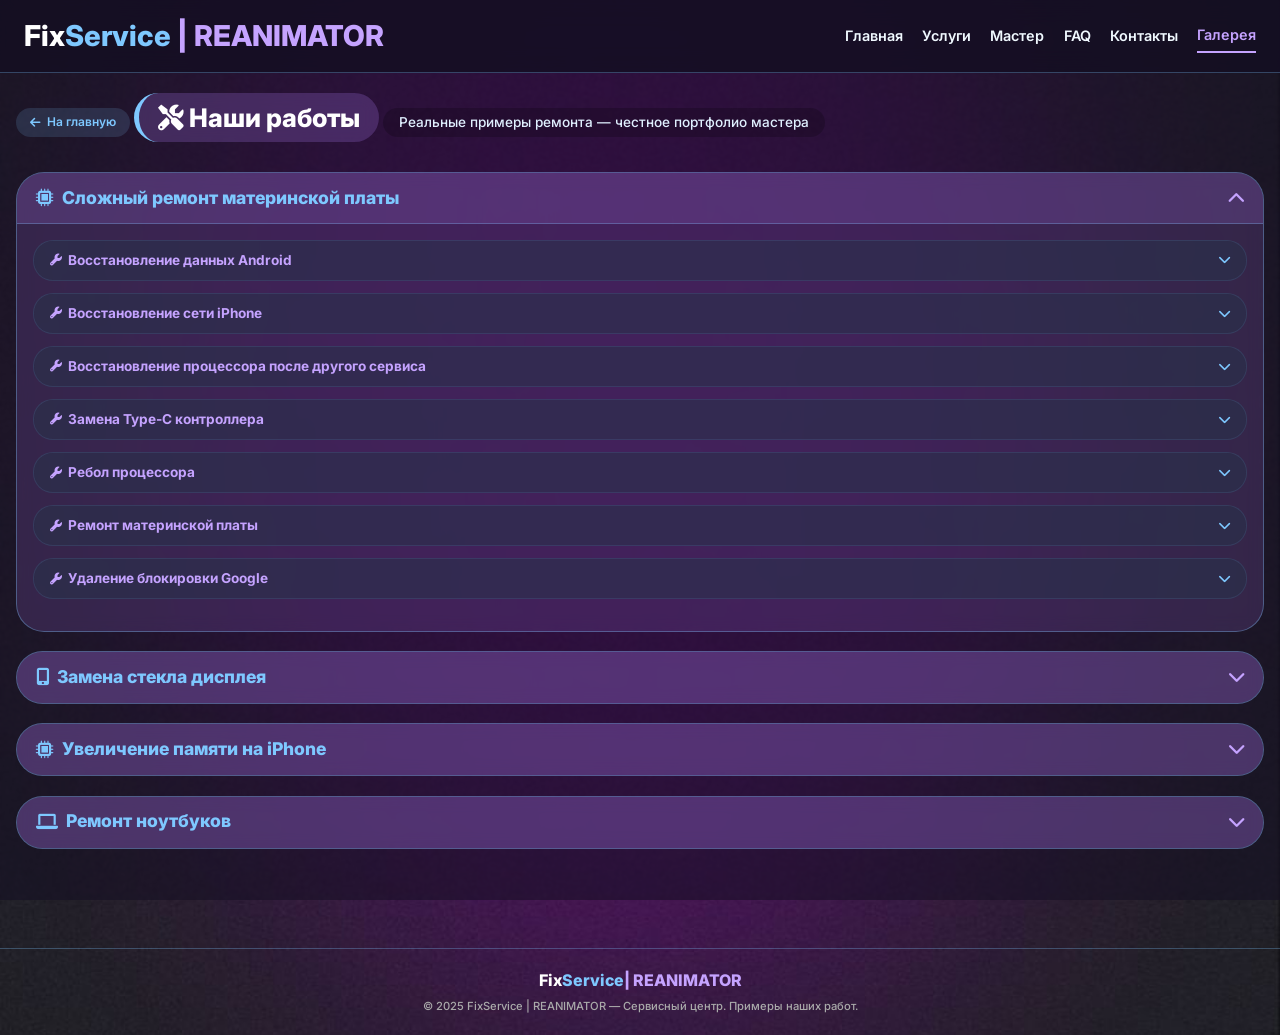
==== biblioteka.html @ 7a929bbb "Add files via upload" ====
<!DOCTYPE html>
<html lang="ru">
<head>
    <meta charset="UTF-8">
    <meta name="viewport" content="width=device-width, initial-scale=1.0, user-scalable=yes">
    <title>Наши работы | FixService | REANIMATOR – Примеры ремонта техники</title>
    <meta name="description" content="Реальные примеры работ сервисного центра FixService: сложный ремонт материнской платы, замена стекла дисплея, увеличение памяти iPhone, ремонт ноутбуков. Фото до/после.">
    
    <link rel="preconnect" href="https://fonts.googleapis.com">
    <link rel="preconnect" href="https://fonts.gstatic.com" crossorigin>
    <link href="https://fonts.googleapis.com/css2?family=Inter:opsz,wght@14..32,400;14..32,500;14..32,600;14..32,700;14..32,800&display=swap" rel="stylesheet">
    <link rel="stylesheet" href="https://cdnjs.cloudflare.com/ajax/libs/font-awesome/6.0.0-beta3/css/all.min.css">
    
    <style>
        * {
            margin: 0;
            padding: 0;
            box-sizing: border-box;
        }
        
        body {
            font-family: 'Inter', sans-serif;
            font-weight: 500;
            background-image: url('fon2.jpeg');
            background-size: cover;
            background-position: center center;
            background-attachment: fixed;
            background-repeat: no-repeat;
            color: #FFFFFF;
            line-height: 1.4;
        }
        
        body::before {
            content: '';
            position: fixed;
            top: 0;
            left: 0;
            width: 100%;
            height: 100%;
            background-color: rgba(20, 15, 35, 0.55);
            backdrop-filter: blur(1px);
            z-index: -1;
            pointer-events: none;
        }
        
        .navbar {
            position: sticky;
            top: 0;
            z-index: 100;
            width: 100%;
            background: rgba(20, 15, 35, 0.85);
            backdrop-filter: blur(12px);
            border-bottom: 1px solid rgba(126, 200, 255, 0.3);
            padding: 16px 0;
        }
        
        .container-nav {
            max-width: 1280px;
            margin: 0 auto;
            padding: 0 24px;
            display: flex;
            justify-content: space-between;
            align-items: center;
            flex-wrap: wrap;
            gap: 1rem;
        }
        
        .logo {
            font-size: 1.8rem;
            font-weight: 800;
        }
        
        .logo .fix { color: #FFFFFF; }
        .logo .service { color: #7EC8FF; }
        .logo .reanimator { color: #C5A3FF; font-weight: 800; }
        
        .nav-links {
            display: flex;
            gap: 1.2rem;
            flex-wrap: wrap;
            align-items: center;
        }
        
        .nav-link {
            text-decoration: none;
            font-weight: 600;
            color: #F0F9FF;
            transition: 0.2s;
            cursor: pointer;
            padding: 6px 0;
            font-size: 0.9rem;
        }
        
        .nav-link:hover {
            color: #7EC8FF;
            transform: translateY(-1px);
        }
        
        .container {
            max-width: 1280px;
            margin: 0 auto;
            padding: 0 16px 60px 16px;
            position: relative;
            z-index: 2;
        }
        
        .page-header {
            margin: 20px 0 20px;
            text-align: left;
        }
        
        .page-header h1 {
            font-size: 1.6rem;
            font-weight: 800;
            background: rgba(128, 90, 180, 0.35);
            backdrop-filter: blur(8px);
            display: inline-block;
            padding: 0.4rem 1.2rem;
            border-radius: 60px;
            border-left: 5px solid #7EC8FF;
            color: white;
            margin-bottom: 0;
        }
        
        .page-header p {
            margin-top: 0.6rem;
            color: #E0F0FF;
            font-size: 0.85rem;
            background: rgba(0,0,0,0.2);
            display: inline-block;
            padding: 0.3rem 1rem;
            border-radius: 40px;
        }
        
        .category-section {
            background: rgba(128, 90, 180, 0.25);
            backdrop-filter: blur(8px);
            border: 1px solid rgba(126, 200, 255, 0.35);
            border-radius: 28px;
            margin-bottom: 1.2rem;
            overflow: hidden;
        }
        
        .category-header {
            padding: 0.8rem 1.2rem;
            cursor: pointer;
            display: flex;
            justify-content: space-between;
            align-items: center;
            transition: background 0.2s;
            background: rgba(128, 90, 180, 0.3);
            border-bottom: 1px solid transparent;
        }
        
        .category-header:hover {
            background: rgba(128, 90, 180, 0.5);
        }
        
        .category-header h2 {
            font-size: 1.1rem;
            font-weight: 800;
            color: #7EC8FF;
            margin: 0;
            background: none;
            padding: 0;
            display: flex;
            align-items: center;
            gap: 8px;
        }
        
        .category-header i {
            font-size: 1.1rem;
        }
        
        .category-header .chevron {
            font-size: 1rem;
            color: #C5A3FF;
        }
        
        .category-content {
            max-height: 0;
            overflow: hidden;
            transition: max-height 0.4s ease-out;
            padding: 0 1rem;
        }
        
        .category-section.open .category-content {
            max-height: none;
            padding: 1rem 1rem 1.2rem 1rem;
        }
        
        .category-section.open .category-header {
            border-bottom-color: rgba(126, 200, 255, 0.3);
        }
        
        .category-section.open .chevron i {
            transform: rotate(180deg);
        }
        
        .subcategory {
            background: rgba(20, 15, 35, 0.5);
            border-radius: 20px;
            margin-bottom: 0.8rem;
            border: 1px solid rgba(126, 200, 255, 0.2);
            overflow: hidden;
        }
        
        .subcategory-header {
            padding: 0.6rem 1rem;
            cursor: pointer;
            display: flex;
            justify-content: space-between;
            align-items: center;
            background: rgba(126, 200, 255, 0.1);
            transition: background 0.2s;
        }
        
        .subcategory-header:hover {
            background: rgba(126, 200, 255, 0.2);
        }
        
        .subcategory-header h3 {
            font-size: 0.85rem;
            font-weight: 700;
            color: #C5A3FF;
            margin: 0;
            display: flex;
            align-items: center;
            gap: 6px;
        }
        
        .subcategory-header h3 i {
            font-size: 0.75rem;
        }
        
        .subcategory-header .sub-chevron {
            color: #7EC8FF;
            transition: transform 0.3s;
            font-size: 0.8rem;
        }
        
        .subcategory.open .subcategory-header .sub-chevron i {
            transform: rotate(180deg);
        }
        
        .subcategory-content {
            max-height: 0;
            overflow: hidden;
            transition: max-height 0.35s ease-out;
            padding: 0 1rem;
        }
        
        .subcategory.open .subcategory-content {
            max-height: none;
            padding: 0.8rem 1rem 1rem 1rem;
        }
        
        .photo-grid {
            display: grid;
            grid-template-columns: repeat(3, 1fr);
            gap: 8px;
        }
        
        .photo-card {
            background: rgba(255, 255, 255, 0.08);
            border-radius: 14px;
            overflow: hidden;
            cursor: pointer;
            transition: transform 0.2s, box-shadow 0.2s;
            aspect-ratio: 1 / 1;
            display: flex;
            align-items: center;
            justify-content: center;
            border: 1px solid rgba(126, 200, 255, 0.3);
        }
        
        .photo-card:hover {
            transform: translateY(-2px);
            box-shadow: 0 4px 12px rgba(0, 0, 0, 0.3);
            border-color: #7EC8FF;
        }
        
        .photo-card img {
            width: 100%;
            height: 100%;
            object-fit: cover;
            display: block;
        }
        
        .no-photos {
            grid-column: 1 / -1;
            text-align: center;
            padding: 1rem;
            color: #aaa;
            font-style: italic;
            font-size: 0.8rem;
        }
        
        .lightbox {
            position: fixed;
            top: 0;
            left: 0;
            width: 100%;
            height: 100%;
            background: rgba(0, 0, 0, 0.94);
            backdrop-filter: blur(15px);
            z-index: 2000;
            display: flex;
            align-items: center;
            justify-content: center;
            visibility: hidden;
            opacity: 0;
            transition: 0.2s;
            cursor: pointer;
        }
        
        .lightbox.active {
            visibility: visible;
            opacity: 1;
        }
        
        .lightbox-img {
            max-width: 90%;
            max-height: 85%;
            object-fit: contain;
            border-radius: 16px;
            box-shadow: 0 10px 40px rgba(0, 0, 0, 0.5);
            border: 2px solid rgba(126, 200, 255, 0.6);
        }
        
        .close-lightbox {
            position: absolute;
            top: 20px;
            right: 25px;
            font-size: 2.2rem;
            color: white;
            background: none;
            border: none;
            cursor: pointer;
            transition: 0.2s;
            z-index: 2001;
        }
        
        .close-lightbox:hover {
            color: #7EC8FF;
            transform: scale(1.1);
        }
        
        footer {
            padding: 20px 0 20px;
            margin-top: 20px;
            border-top: 1px solid rgba(126, 200, 255, 0.3);
            text-align: center;
        }
        
        .footer-text {
            font-size: 0.7rem;
            color: #aaa;
        }
        
        .back-link {
            display: inline-flex;
            align-items: center;
            gap: 6px;
            background: rgba(126, 200, 255, 0.15);
            padding: 6px 14px;
            border-radius: 40px;
            text-decoration: none;
            color: #7EC8FF;
            font-weight: 600;
            font-size: 0.75rem;
            margin-bottom: 15px;
            transition: 0.2s;
        }
        
        .back-link:hover {
            background: rgba(126, 200, 255, 0.3);
            transform: translateX(-2px);
        }
        
        @media (max-width: 480px) {
            .container {
                padding: 0 12px 40px 12px;
            }
            .photo-grid {
                gap: 6px;
            }
            .category-header {
                padding: 0.7rem 1rem;
            }
            .category-header h2 {
                font-size: 1rem;
            }
            .category-section.open .category-content {
                padding: 0.8rem 0.8rem 1rem 0.8rem;
            }
            .subcategory-header {
                padding: 0.5rem 0.8rem;
            }
            .subcategory-header h3 {
                font-size: 0.8rem;
            }
            .subcategory.open .subcategory-content {
                padding: 0.6rem 0.8rem 0.8rem 0.8rem;
            }
            .nav-links {
                gap: 0.8rem;
            }
            .nav-link {
                font-size: 0.8rem;
            }
            .logo {
                font-size: 1rem;
            }
            .page-header h1 {
                font-size: 1.3rem;
                padding: 0.3rem 1rem;
            }
            .page-header p {
                font-size: 0.75rem;
            }
        }
        
        .chevron, .sub-chevron {
            transition: transform 0.3s;
        }
    </style>
</head>
<body>

<div class="navbar">
    <div class="container-nav">
        <div class="logo"><span class="fix">Fix</span><span class="service">Service</span> <span class="reanimator">| REANIMATOR</span></div>
        <div class="nav-links">
            <a href="index.html" class="nav-link">Главная</a>
            <a href="index.html#services" class="nav-link">Услуги</a>
            <a href="index.html#master" class="nav-link">Мастер</a>
            <a href="index.html#faq" class="nav-link">FAQ</a>
            <a href="index.html#contacts" class="nav-link">Контакты</a>
            <a href="biblioteka.html" class="nav-link" style="color: #C5A3FF; border-bottom: 2px solid #C5A3FF;">Галерея</a>
        </div>
    </div>
</div>

<div class="container">
    <div class="page-header">
        <a href="index.html" class="back-link"><i class="fas fa-arrow-left"></i> На главную</a>
        <h1><i class="fas fa-tools"></i> Наши работы</h1>
        <p>Реальные примеры ремонта — честное портфолио мастера</p>
    </div>

    <!-- 1. Сложный ремонт материнской платы (ПЕРВЫЙ) -->
    <div class="category-section" id="cat-motherboard">
        <div class="category-header" onclick="toggleCategory(this)">
            <h2><i class="fas fa-microchip"></i> Сложный ремонт материнской платы</h2>
            <div class="chevron"><i class="fas fa-chevron-down"></i></div>
        </div>
        <div class="category-content" id="motherboardContent"></div>
    </div>

    <!-- 2. Замена стекла дисплея -->
    <div class="category-section" id="cat-display">
        <div class="category-header" onclick="toggleCategory(this)">
            <h2><i class="fas fa-mobile-alt"></i> Замена стекла дисплея</h2>
            <div class="chevron"><i class="fas fa-chevron-down"></i></div>
        </div>
        <div class="category-content">
            <div class="photo-grid" id="displayGrid"></div>
        </div>
    </div>

    <!-- 3. Увеличение памяти на айфон -->
    <div class="category-section" id="cat-upgrade">
        <div class="category-header" onclick="toggleCategory(this)">
            <h2><i class="fas fa-microchip"></i> Увеличение памяти на iPhone</h2>
            <div class="chevron"><i class="fas fa-chevron-down"></i></div>
        </div>
        <div class="category-content">
            <div class="photo-grid" id="upgradeGrid"></div>
        </div>
    </div>

    <!-- 4. Ремонт ноутбуков -->
    <div class="category-section" id="cat-laptop">
        <div class="category-header" onclick="toggleCategory(this)">
            <h2><i class="fas fa-laptop"></i> Ремонт ноутбуков</h2>
            <div class="chevron"><i class="fas fa-chevron-down"></i></div>
        </div>
        <div class="category-content">
            <div class="photo-grid" id="laptopGrid"></div>
        </div>
    </div>
</div>

<footer>
    <div class="logo" style="font-size:1rem; justify-content: center; display: flex; margin-bottom: 0.5rem;">
        <span class="fix">Fix</span><span class="service">Service</span> <span class="reanimator">| REANIMATOR</span>
    </div>
    <div class="footer-text">© 2025 FixService | REANIMATOR — Сервисный центр. Примеры наших работ.</div>
</footer>

<div id="lightbox" class="lightbox" onclick="closeLightbox()">
    <button class="close-lightbox" onclick="closeLightbox()">&times;</button>
    <img class="lightbox-img" id="lightboxImg" src="" alt="Увеличенное фото">
</div>

<script>
    // Фотографии для категорий
    
    // 1. Замена стекла дисплея
    const displayPhotos = [
        "замена стекла дисплея/Zam.stcl1.jpg",
        "замена стекла дисплея/Zam.stcl2.jpg",
        "замена стекла дисплея/Zam.stcl3.jpg",
        "замена стекла дисплея/Zam.stcl4.jpg",
        "замена стекла дисплея/Zam.stcl5.jpg",
        "замена стекла дисплея/Zam.stcl7.jpg",
        "замена стекла дисплея/Zam.stcl8.jpg"
    ];
    
    // 2. Увеличение памяти на iPhone
    const upgradePhotos = [
        "увеличение памяти на айфон/память айфон 1.jpg",
        "увеличение памяти на айфон/память айфон 2.jpg"
    ];
    
    // 3. Ремонт ноутбуков
    const laptopPhotos = [
        "Ремонт ноутбуков/ZamProcNout.jpg",
        "Ремонт ноутбуков/ZamProcNout2.jpg",
        "Ремонт ноутбуков/ZamProcNout3.jpg"
    ];
    
    // 4. Сложный ремонт материнской платы
    const motherboardSubcats = [
        {
            title: "Восстановление данных Android",
            folder: "Сложный ремонт материнской платы",
            files: ["восстановление данных андроид.jpg"]
        },
        {
            title: "Восстановление сети iPhone",
            folder: "Сложный ремонт материнской платы",
            files: ["восстановление сети айфонk.jpg", "свап мат платы айфон.jpg"]
        },
        {
            title: "Восстановление процессора после другого сервиса",
            folder: "Сложный ремонт материнской платы",
            files: ["восстонавление процессора айфон после другого сервиса.jpg"]
        },
        {
            title: "Замена Type-C контроллера",
            folder: "Сложный ремонт материнской платы",
            files: ["замена тайпси контроллера-айфон 15-2.jpg"]
        },
        {
            title: "Ребол процессора",
            folder: "Сложный ремонт материнской платы",
            files: [
                "ребол процессора айпад.jpg",
                "ребол процессора айпад (2).jpg",
                "ребол процессора айфон .jpg",
                "ребол процессора.jpg",
                "ребол процессора2.jpg"
            ]
        },
        {
            title: "Ремонт материнской платы",
            folder: "Сложный ремонт материнской платы",
            files: ["ремонт мат платы 2.jpg"]
        },
        {
            title: "Удаление блокировки Google",
            folder: "Сложный ремонт материнской платы",
            files: ["удаление блокировки гугл.jpg"]
        }
    ];
    
    function renderGrid(containerId, photosArray) {
        const container = document.getElementById(containerId);
        if (!container) return;
        if (!photosArray || photosArray.length === 0) {
            container.innerHTML = '<div class="no-photos">Фотографии временно отсутствуют</div>';
            return;
        }
        let html = '';
        for (let photoPath of photosArray) {
            const safePath = photoPath.replace(/'/g, "\\'");
            html += `
                <div class="photo-card" onclick="openLightbox('${safePath}')">
                    <img src="${photoPath}" alt="Работа мастера" loading="lazy" onerror="this.src='https://placehold.co/400x400/3E9FDC/white?text=Фото+не+найдено'">
                </div>
            `;
        }
        container.innerHTML = html;
    }
    
    function renderMotherboardSubcats() {
        const container = document.getElementById('motherboardContent');
        if (!container) return;
        let html = '';
        for (let sub of motherboardSubcats) {
            const fullPaths = sub.files.map(file => `${sub.folder}/${file}`);
            let gridHtml = '';
            if (fullPaths.length === 0) {
                gridHtml = '<div class="no-photos">Нет фотографий</div>';
            } else {
                gridHtml = '<div class="photo-grid">';
                for (let path of fullPaths) {
                    const safePath = path.replace(/'/g, "\\'");
                    gridHtml += `
                        <div class="photo-card" onclick="openLightbox('${safePath}')">
                            <img src="${path}" alt="${sub.title}" loading="lazy" onerror="this.src='https://placehold.co/400x400/3E9FDC/white?text=Фото+не+найдено'">
                        </div>
                    `;
                }
                gridHtml += '</div>';
            }
            const subId = `sub_${sub.title.replace(/[^a-zA-Z0-9]/g, '_')}`;
            html += `
                <div class="subcategory" id="${subId}">
                    <div class="subcategory-header" onclick="toggleSubcategory('${subId}')">
                        <h3><i class="fas fa-wrench"></i> ${sub.title}</h3>
                        <div class="sub-chevron"><i class="fas fa-chevron-down"></i></div>
                    </div>
                    <div class="subcategory-content">
                        ${gridHtml}
                    </div>
                </div>
            `;
        }
        container.innerHTML = html;
    }
    
    function toggleCategory(headerElement) {
        const section = headerElement.closest('.category-section');
        if (!section) return;
        if (section.classList.contains('open')) {
            section.classList.remove('open');
        } else {
            section.classList.add('open');
        }
    }
    
    function toggleSubcategory(subId) {
        const subcat = document.getElementById(subId);
        if (!subcat) return;
        if (subcat.classList.contains('open')) {
            subcat.classList.remove('open');
        } else {
            subcat.classList.add('open');
        }
    }
    
    function openLightbox(imgSrc) {
        const lightbox = document.getElementById('lightbox');
        const lightboxImg = document.getElementById('lightboxImg');
        lightboxImg.src = imgSrc;
        lightbox.classList.add('active');
        document.body.style.overflow = 'hidden';
    }
    
    function closeLightbox() {
        const lightbox = document.getElementById('lightbox');
        lightbox.classList.remove('active');
        document.body.style.overflow = '';
    }
    
    document.addEventListener('keydown', function(e) {
        if (e.key === 'Escape') closeLightbox();
    });
    
    window.addEventListener('DOMContentLoaded', () => {
        renderGrid('displayGrid', displayPhotos);
        renderGrid('upgradeGrid', upgradePhotos);
        renderGrid('laptopGrid', laptopPhotos);
        renderMotherboardSubcats();
        // Открываем первую категорию (Сложный ремонт) для наглядности
        const firstCat = document.querySelector('.category-section');
        if (firstCat && !firstCat.classList.contains('open')) {
            firstCat.classList.add('open');
        }
    });
    
    window.toggleCategory = toggleCategory;
    window.toggleSubcategory = toggleSubcategory;
    window.openLightbox = openLightbox;
    window.closeLightbox = closeLightbox;
</script>
</body>
</html>
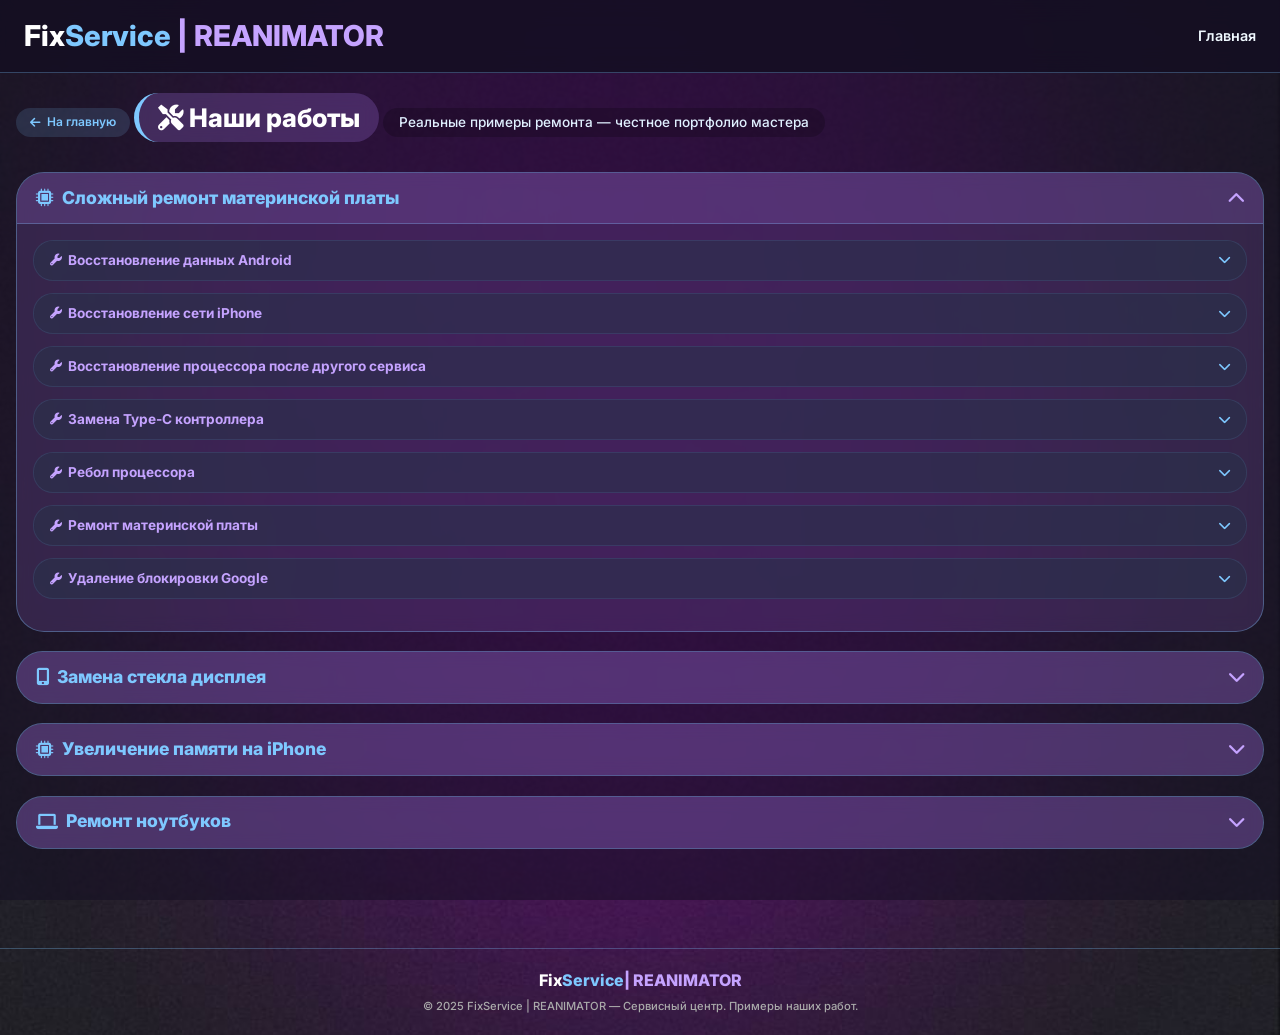
==== commit 791b8199: "Add files via upload" ====
--- a/biblioteka.html
+++ b/biblioteka.html
@@ -433,11 +433,6 @@
         <div class="logo"><span class="fix">Fix</span><span class="service">Service</span> <span class="reanimator">| REANIMATOR</span></div>
         <div class="nav-links">
             <a href="index.html" class="nav-link">Главная</a>
-            <a href="index.html#services" class="nav-link">Услуги</a>
-            <a href="index.html#master" class="nav-link">Мастер</a>
-            <a href="index.html#faq" class="nav-link">FAQ</a>
-            <a href="index.html#contacts" class="nav-link">Контакты</a>
-            <a href="biblioteka.html" class="nav-link" style="color: #C5A3FF; border-bottom: 2px solid #C5A3FF;">Галерея</a>
         </div>
     </div>
 </div>
@@ -449,7 +444,7 @@
         <p>Реальные примеры ремонта — честное портфолио мастера</p>
     </div>
 
-    <!-- 1. Сложный ремонт материнской платы (ПЕРВЫЙ) -->
+    <!-- 1. Сложный ремонт материнской платы -->
     <div class="category-section" id="cat-motherboard">
         <div class="category-header" onclick="toggleCategory(this)">
             <h2><i class="fas fa-microchip"></i> Сложный ремонт материнской платы</h2>
@@ -505,23 +500,23 @@
 </div>
 
 <script>
-    // Фотографии для категорий
+    // Фотографии для категорий (пути исправлены: большая буква в названиях папок)
     
     // 1. Замена стекла дисплея
     const displayPhotos = [
-        "замена стекла дисплея/Zam.stcl1.jpg",
-        "замена стекла дисплея/Zam.stcl2.jpg",
-        "замена стекла дисплея/Zam.stcl3.jpg",
-        "замена стекла дисплея/Zam.stcl4.jpg",
-        "замена стекла дисплея/Zam.stcl5.jpg",
-        "замена стекла дисплея/Zam.stcl7.jpg",
-        "замена стекла дисплея/Zam.stcl8.jpg"
+        "Замена стекла дисплея/Zam.stcl1.jpg",
+        "Замена стекла дисплея/Zam.stcl2.jpg",
+        "Замена стекла дисплея/Zam.stcl3.jpg",
+        "Замена стекла дисплея/Zam.stcl4.jpg",
+        "Замена стекла дисплея/Zam.stcl5.jpg",
+        "Замена стекла дисплея/Zam.stcl7.jpg",
+        "Замена стекла дисплея/Zam.stcl8.jpg"
     ];
     
     // 2. Увеличение памяти на iPhone
     const upgradePhotos = [
-        "увеличение памяти на айфон/память айфон 1.jpg",
-        "увеличение памяти на айфон/память айфон 2.jpg"
+        "Увеличение памяти на айфон/память айфон 1.jpg",
+        "Увеличение памяти на айфон/память айфон 2.jpg"
     ];
     
     // 3. Ремонт ноутбуков
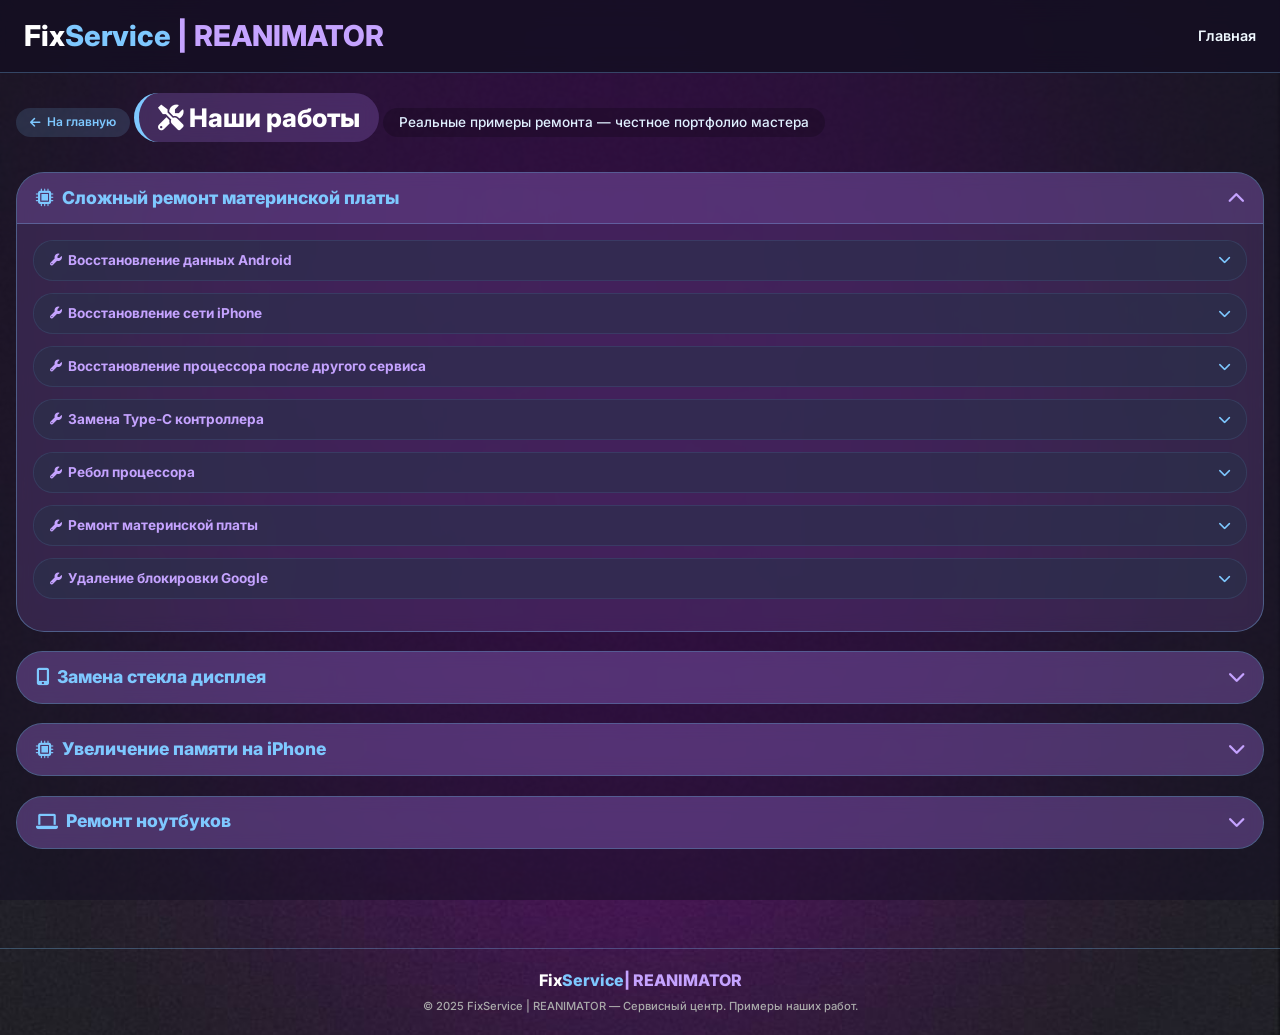
==== commit fd205abb: "Add files via upload" ====
--- a/biblioteka.html
+++ b/biblioteka.html
@@ -296,22 +296,22 @@
             font-size: 0.8rem;
         }
         
+        /* ===== ЛАЙТБОКС ===== */
         .lightbox {
             position: fixed;
             top: 0;
             left: 0;
             width: 100%;
             height: 100%;
-            background: rgba(0, 0, 0, 0.94);
+            background: rgba(0, 0, 0, 0.95);
             backdrop-filter: blur(15px);
-            z-index: 2000;
+            z-index: 9999;
             display: flex;
             align-items: center;
             justify-content: center;
             visibility: hidden;
             opacity: 0;
-            transition: 0.2s;
-            cursor: pointer;
+            transition: visibility 0.2s, opacity 0.2s;
         }
         
         .lightbox.active {
@@ -326,24 +326,86 @@
             border-radius: 16px;
             box-shadow: 0 10px 40px rgba(0, 0, 0, 0.5);
             border: 2px solid rgba(126, 200, 255, 0.6);
+            background: #1a1a2e;
         }
         
         .close-lightbox {
             position: absolute;
             top: 20px;
-            right: 25px;
-            font-size: 2.2rem;
-            color: white;
+            right: 30px;
+            font-size: 2.5rem;
+            font-weight: bold;
+            color: #7EC8FF;
             background: none;
             border: none;
             cursor: pointer;
             transition: 0.2s;
-            z-index: 2001;
+            z-index: 10000;
+            width: 50px;
+            height: 50px;
+            border-radius: 50%;
+            display: flex;
+            align-items: center;
+            justify-content: center;
         }
         
         .close-lightbox:hover {
+            color: #C5A3FF;
+            transform: scale(1.1);
+            background: rgba(255, 255, 255, 0.1);
+        }
+        
+        .lightbox-nav {
+            position: absolute;
+            top: 50%;
+            transform: translateY(-50%);
+            width: 100%;
+            display: flex;
+            justify-content: space-between;
+            padding: 0 20px;
+            pointer-events: none;
+            z-index: 10000;
+        }
+        
+        .lightbox-nav button {
+            background: rgba(0, 0, 0, 0.6);
+            border: 1px solid rgba(126, 200, 255, 0.5);
+            border-radius: 50%;
+            width: 50px;
+            height: 50px;
+            font-size: 1.8rem;
             color: #7EC8FF;
-            transform: scale(1.1);
+            cursor: pointer;
+            transition: 0.2s;
+            pointer-events: auto;
+            display: flex;
+            align-items: center;
+            justify-content: center;
+        }
+        
+        .lightbox-nav button:hover {
+            background: #3E9FDC;
+            color: white;
+            transform: scale(1.05);
+        }
+        
+        @media (max-width: 480px) {
+            .lightbox-nav button {
+                width: 40px;
+                height: 40px;
+                font-size: 1.2rem;
+            }
+            .close-lightbox {
+                top: 10px;
+                right: 15px;
+                font-size: 2rem;
+                width: 40px;
+                height: 40px;
+            }
+            .lightbox-img {
+                max-width: 95%;
+                max-height: 80%;
+            }
         }
         
         footer {
@@ -494,13 +556,18 @@
     <div class="footer-text">© 2025 FixService | REANIMATOR — Сервисный центр. Примеры наших работ.</div>
 </footer>
 
+<!-- ЛАЙТБОКС -->
 <div id="lightbox" class="lightbox" onclick="closeLightbox()">
-    <button class="close-lightbox" onclick="closeLightbox()">&times;</button>
-    <img class="lightbox-img" id="lightboxImg" src="" alt="Увеличенное фото">
+    <button class="close-lightbox" onclick="event.stopPropagation(); closeLightbox();">&times;</button>
+    <div class="lightbox-nav">
+        <button onclick="event.stopPropagation(); prevImage();">&#10094;</button>
+        <button onclick="event.stopPropagation(); nextImage();">&#10095;</button>
+    </div>
+    <img class="lightbox-img" id="lightboxImg" src="" alt="Увеличенное фото" onclick="event.stopPropagation();">
 </div>
 
 <script>
-    // Фотографии для категорий (пути исправлены: большая буква в названиях папок)
+    // Фотографии для категорий (ПУТИ ИСПРАВЛЕНЫ - с большой буквы)
     
     // 1. Замена стекла дисплея
     const displayPhotos = [
@@ -571,6 +638,22 @@
         }
     ];
     
+    // Собираем все фото в единый массив для навигации
+    let allPhotos = [];
+    let currentPhotoIndex = 0;
+    
+    function buildPhotoArray() {
+        allPhotos = [];
+        displayPhotos.forEach(photo => allPhotos.push(photo));
+        upgradePhotos.forEach(photo => allPhotos.push(photo));
+        laptopPhotos.forEach(photo => allPhotos.push(photo));
+        motherboardSubcats.forEach(sub => {
+            sub.files.forEach(file => {
+                allPhotos.push(`${sub.folder}/${file}`);
+            });
+        });
+    }
+    
     function renderGrid(containerId, photosArray) {
         const container = document.getElementById(containerId);
         if (!container) return;
@@ -579,10 +662,11 @@
             return;
         }
         let html = '';
-        for (let photoPath of photosArray) {
-            const safePath = photoPath.replace(/'/g, "\\'");
+        for (let i = 0; i < photosArray.length; i++) {
+            const photoPath = photosArray[i];
+            const globalIndex = allPhotos.indexOf(photoPath);
             html += `
-                <div class="photo-card" onclick="openLightbox('${safePath}')">
+                <div class="photo-card" onclick="openLightboxByIndex(${globalIndex})">
                     <img src="${photoPath}" alt="Работа мастера" loading="lazy" onerror="this.src='https://placehold.co/400x400/3E9FDC/white?text=Фото+не+найдено'">
                 </div>
             `;
@@ -601,10 +685,11 @@
                 gridHtml = '<div class="no-photos">Нет фотографий</div>';
             } else {
                 gridHtml = '<div class="photo-grid">';
-                for (let path of fullPaths) {
-                    const safePath = path.replace(/'/g, "\\'");
+                for (let i = 0; i < fullPaths.length; i++) {
+                    const path = fullPaths[i];
+                    const globalIndex = allPhotos.indexOf(path);
                     gridHtml += `
-                        <div class="photo-card" onclick="openLightbox('${safePath}')">
+                        <div class="photo-card" onclick="openLightboxByIndex(${globalIndex})">
                             <img src="${path}" alt="${sub.title}" loading="lazy" onerror="this.src='https://placehold.co/400x400/3E9FDC/white?text=Фото+не+найдено'">
                         </div>
                     `;
@@ -630,21 +715,13 @@
     function toggleCategory(headerElement) {
         const section = headerElement.closest('.category-section');
         if (!section) return;
-        if (section.classList.contains('open')) {
-            section.classList.remove('open');
-        } else {
-            section.classList.add('open');
-        }
+        section.classList.toggle('open');
     }
     
     function toggleSubcategory(subId) {
         const subcat = document.getElementById(subId);
         if (!subcat) return;
-        if (subcat.classList.contains('open')) {
-            subcat.classList.remove('open');
-        } else {
-            subcat.classList.add('open');
-        }
+        subcat.classList.toggle('open');
     }
     
     function openLightbox(imgSrc) {
@@ -655,22 +732,56 @@
         document.body.style.overflow = 'hidden';
     }
     
+    function openLightboxByIndex(index) {
+        currentPhotoIndex = index;
+        const lightbox = document.getElementById('lightbox');
+        const lightboxImg = document.getElementById('lightboxImg');
+        lightboxImg.src = allPhotos[currentPhotoIndex];
+        lightbox.classList.add('active');
+        document.body.style.overflow = 'hidden';
+    }
+    
     function closeLightbox() {
         const lightbox = document.getElementById('lightbox');
         lightbox.classList.remove('active');
         document.body.style.overflow = '';
     }
     
+    function prevImage() {
+        currentPhotoIndex--;
+        if (currentPhotoIndex < 0) {
+            currentPhotoIndex = allPhotos.length - 1;
+        }
+        document.getElementById('lightboxImg').src = allPhotos[currentPhotoIndex];
+    }
+    
+    function nextImage() {
+        currentPhotoIndex++;
+        if (currentPhotoIndex >= allPhotos.length) {
+            currentPhotoIndex = 0;
+        }
+        document.getElementById('lightboxImg').src = allPhotos[currentPhotoIndex];
+    }
+    
     document.addEventListener('keydown', function(e) {
-        if (e.key === 'Escape') closeLightbox();
+        const lightbox = document.getElementById('lightbox');
+        if (!lightbox.classList.contains('active')) return;
+        if (e.key === 'Escape') {
+            closeLightbox();
+        } else if (e.key === 'ArrowLeft') {
+            prevImage();
+        } else if (e.key === 'ArrowRight') {
+            nextImage();
+        }
     });
     
     window.addEventListener('DOMContentLoaded', () => {
+        buildPhotoArray();
         renderGrid('displayGrid', displayPhotos);
         renderGrid('upgradeGrid', upgradePhotos);
         renderGrid('laptopGrid', laptopPhotos);
         renderMotherboardSubcats();
-        // Открываем первую категорию (Сложный ремонт) для наглядности
+        // Открываем первую категорию
         const firstCat = document.querySelector('.category-section');
         if (firstCat && !firstCat.classList.contains('open')) {
             firstCat.classList.add('open');
@@ -680,7 +791,10 @@
     window.toggleCategory = toggleCategory;
     window.toggleSubcategory = toggleSubcategory;
     window.openLightbox = openLightbox;
+    window.openLightboxByIndex = openLightboxByIndex;
     window.closeLightbox = closeLightbox;
+    window.prevImage = prevImage;
+    window.nextImage = nextImage;
 </script>
 </body>
 </html>
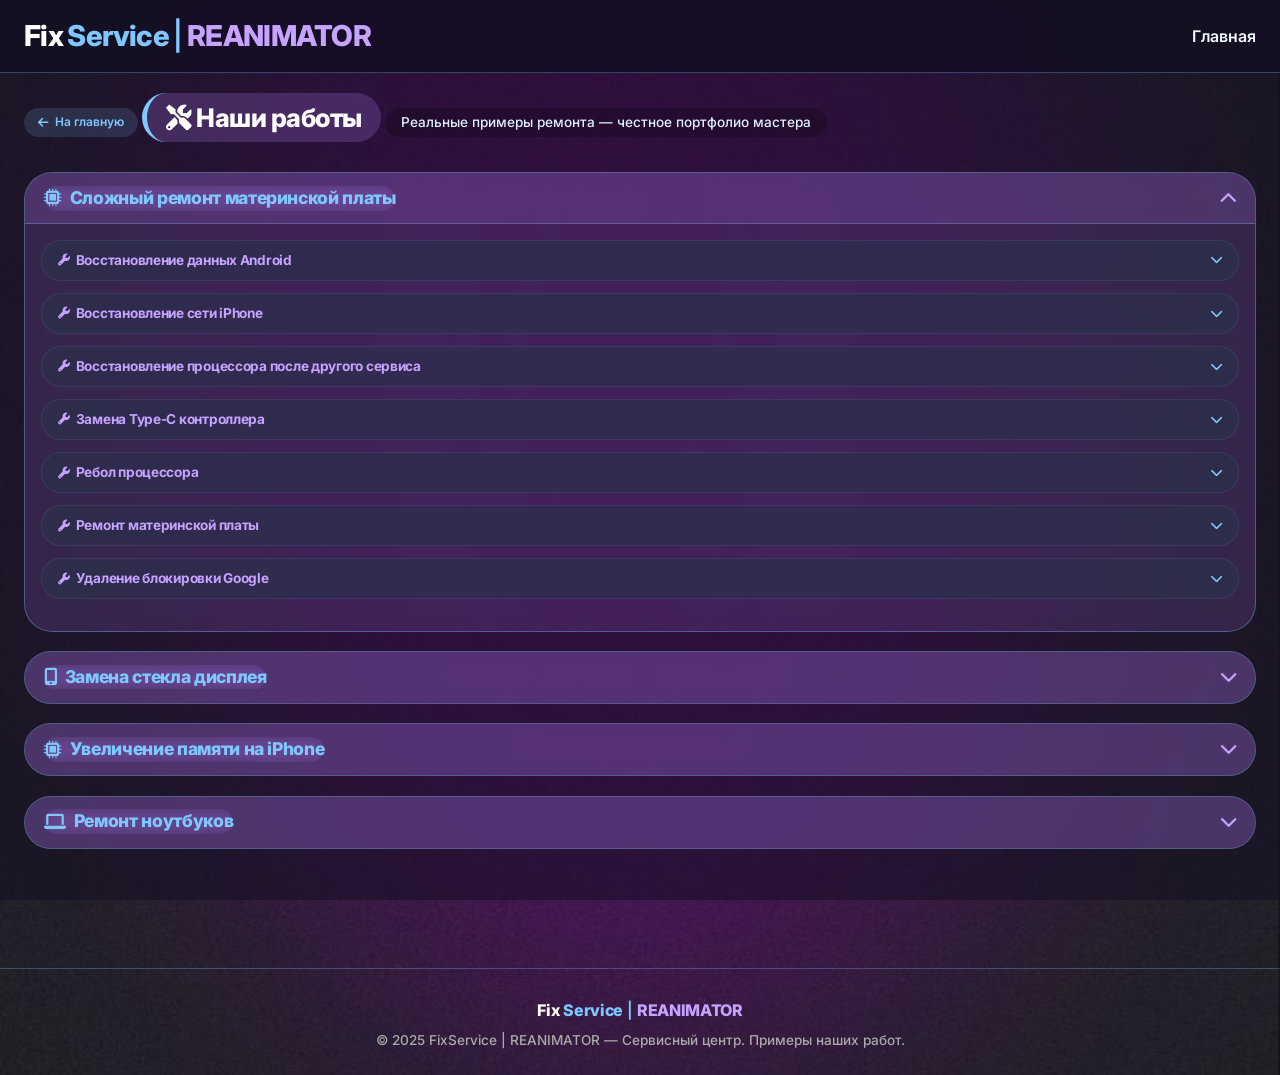
==== commit 7c1f9922: "Add files via upload" ====
--- a/biblioteka.html
+++ b/biblioteka.html
@@ -11,99 +11,11 @@
     <link href="https://fonts.googleapis.com/css2?family=Inter:opsz,wght@14..32,400;14..32,500;14..32,600;14..32,700;14..32,800&display=swap" rel="stylesheet">
     <link rel="stylesheet" href="https://cdnjs.cloudflare.com/ajax/libs/font-awesome/6.0.0-beta3/css/all.min.css">
     
+    <!-- ===== ОБЩИЙ CSS ===== -->
+    <link rel="stylesheet" href="css/style.css">
+    
     <style>
-        * {
-            margin: 0;
-            padding: 0;
-            box-sizing: border-box;
-        }
-        
-        body {
-            font-family: 'Inter', sans-serif;
-            font-weight: 500;
-            background-image: url('fon2.jpeg');
-            background-size: cover;
-            background-position: center center;
-            background-attachment: fixed;
-            background-repeat: no-repeat;
-            color: #FFFFFF;
-            line-height: 1.4;
-        }
-        
-        body::before {
-            content: '';
-            position: fixed;
-            top: 0;
-            left: 0;
-            width: 100%;
-            height: 100%;
-            background-color: rgba(20, 15, 35, 0.55);
-            backdrop-filter: blur(1px);
-            z-index: -1;
-            pointer-events: none;
-        }
-        
-        .navbar {
-            position: sticky;
-            top: 0;
-            z-index: 100;
-            width: 100%;
-            background: rgba(20, 15, 35, 0.85);
-            backdrop-filter: blur(12px);
-            border-bottom: 1px solid rgba(126, 200, 255, 0.3);
-            padding: 16px 0;
-        }
-        
-        .container-nav {
-            max-width: 1280px;
-            margin: 0 auto;
-            padding: 0 24px;
-            display: flex;
-            justify-content: space-between;
-            align-items: center;
-            flex-wrap: wrap;
-            gap: 1rem;
-        }
-        
-        .logo {
-            font-size: 1.8rem;
-            font-weight: 800;
-        }
-        
-        .logo .fix { color: #FFFFFF; }
-        .logo .service { color: #7EC8FF; }
-        .logo .reanimator { color: #C5A3FF; font-weight: 800; }
-        
-        .nav-links {
-            display: flex;
-            gap: 1.2rem;
-            flex-wrap: wrap;
-            align-items: center;
-        }
-        
-        .nav-link {
-            text-decoration: none;
-            font-weight: 600;
-            color: #F0F9FF;
-            transition: 0.2s;
-            cursor: pointer;
-            padding: 6px 0;
-            font-size: 0.9rem;
-        }
-        
-        .nav-link:hover {
-            color: #7EC8FF;
-            transform: translateY(-1px);
-        }
-        
-        .container {
-            max-width: 1280px;
-            margin: 0 auto;
-            padding: 0 16px 60px 16px;
-            position: relative;
-            z-index: 2;
-        }
-        
+        /* ===== УНИКАЛЬНЫЕ СТИЛИ ДЛЯ БИБЛИОТЕКИ ===== */
         .page-header {
             margin: 20px 0 20px;
             text-align: left;
@@ -166,6 +78,7 @@
             display: flex;
             align-items: center;
             gap: 8px;
+            border: none;
         }
         
         .category-header i {
@@ -175,6 +88,11 @@
         .category-header .chevron {
             font-size: 1rem;
             color: #C5A3FF;
+            transition: transform 0.3s;
+        }
+        
+        .category-section.open .chevron i {
+            transform: rotate(180deg);
         }
         
         .category-content {
@@ -191,10 +109,6 @@
         
         .category-section.open .category-header {
             border-bottom-color: rgba(126, 200, 255, 0.3);
-        }
-        
-        .category-section.open .chevron i {
-            transform: rotate(180deg);
         }
         
         .subcategory {
@@ -296,8 +210,28 @@
             font-size: 0.8rem;
         }
         
+        .back-link {
+            display: inline-flex;
+            align-items: center;
+            gap: 6px;
+            background: rgba(126, 200, 255, 0.15);
+            padding: 6px 14px;
+            border-radius: 40px;
+            text-decoration: none;
+            color: #7EC8FF;
+            font-weight: 600;
+            font-size: 0.75rem;
+            margin-bottom: 15px;
+            transition: 0.2s;
+        }
+        
+        .back-link:hover {
+            background: rgba(126, 200, 255, 0.3);
+            transform: translateX(-2px);
+        }
+        
         /* ===== ЛАЙТБОКС ===== */
-        .lightbox {
+        .lightbox-custom {
             position: fixed;
             top: 0;
             left: 0;
@@ -314,12 +248,12 @@
             transition: visibility 0.2s, opacity 0.2s;
         }
         
-        .lightbox.active {
+        .lightbox-custom.active {
             visibility: visible;
             opacity: 1;
         }
         
-        .lightbox-img {
+        .lightbox-img-custom {
             max-width: 90%;
             max-height: 85%;
             object-fit: contain;
@@ -329,7 +263,7 @@
             background: #1a1a2e;
         }
         
-        .close-lightbox {
+        .close-lightbox-custom {
             position: absolute;
             top: 20px;
             right: 30px;
@@ -349,13 +283,13 @@
             justify-content: center;
         }
         
-        .close-lightbox:hover {
+        .close-lightbox-custom:hover {
             color: #C5A3FF;
             transform: scale(1.1);
             background: rgba(255, 255, 255, 0.1);
         }
         
-        .lightbox-nav {
+        .lightbox-nav-custom {
             position: absolute;
             top: 50%;
             transform: translateY(-50%);
@@ -367,7 +301,7 @@
             z-index: 10000;
         }
         
-        .lightbox-nav button {
+        .lightbox-nav-custom button {
             background: rgba(0, 0, 0, 0.6);
             border: 1px solid rgba(126, 200, 255, 0.5);
             border-radius: 50%;
@@ -383,67 +317,29 @@
             justify-content: center;
         }
         
-        .lightbox-nav button:hover {
+        .lightbox-nav-custom button:hover {
             background: #3E9FDC;
             color: white;
             transform: scale(1.05);
         }
         
         @media (max-width: 480px) {
-            .lightbox-nav button {
+            .lightbox-nav-custom button {
                 width: 40px;
                 height: 40px;
                 font-size: 1.2rem;
             }
-            .close-lightbox {
+            .close-lightbox-custom {
                 top: 10px;
                 right: 15px;
                 font-size: 2rem;
                 width: 40px;
                 height: 40px;
             }
-            .lightbox-img {
+            .lightbox-img-custom {
                 max-width: 95%;
                 max-height: 80%;
             }
-        }
-        
-        footer {
-            padding: 20px 0 20px;
-            margin-top: 20px;
-            border-top: 1px solid rgba(126, 200, 255, 0.3);
-            text-align: center;
-        }
-        
-        .footer-text {
-            font-size: 0.7rem;
-            color: #aaa;
-        }
-        
-        .back-link {
-            display: inline-flex;
-            align-items: center;
-            gap: 6px;
-            background: rgba(126, 200, 255, 0.15);
-            padding: 6px 14px;
-            border-radius: 40px;
-            text-decoration: none;
-            color: #7EC8FF;
-            font-weight: 600;
-            font-size: 0.75rem;
-            margin-bottom: 15px;
-            transition: 0.2s;
-        }
-        
-        .back-link:hover {
-            background: rgba(126, 200, 255, 0.3);
-            transform: translateX(-2px);
-        }
-        
-        @media (max-width: 480px) {
-            .container {
-                padding: 0 12px 40px 12px;
-            }
             .photo-grid {
                 gap: 6px;
             }
@@ -465,26 +361,6 @@
             .subcategory.open .subcategory-content {
                 padding: 0.6rem 0.8rem 0.8rem 0.8rem;
             }
-            .nav-links {
-                gap: 0.8rem;
-            }
-            .nav-link {
-                font-size: 0.8rem;
-            }
-            .logo {
-                font-size: 1rem;
-            }
-            .page-header h1 {
-                font-size: 1.3rem;
-                padding: 0.3rem 1rem;
-            }
-            .page-header p {
-                font-size: 0.75rem;
-            }
-        }
-        
-        .chevron, .sub-chevron {
-            transition: transform 0.3s;
         }
     </style>
 </head>
@@ -492,7 +368,11 @@
 
 <div class="navbar">
     <div class="container-nav">
-        <div class="logo"><span class="fix">Fix</span><span class="service">Service</span> <span class="reanimator">| REANIMATOR</span></div>
+        <div class="logo">
+            <span class="fix">Fix</span><span class="service">Service</span>
+            <span class="separator">|</span>
+            <span class="apple-reanimator">REANIMATOR</span>
+        </div>
         <div class="nav-links">
             <a href="index.html" class="nav-link">Главная</a>
         </div>
@@ -551,73 +431,75 @@
 
 <footer>
     <div class="logo" style="font-size:1rem; justify-content: center; display: flex; margin-bottom: 0.5rem;">
-        <span class="fix">Fix</span><span class="service">Service</span> <span class="reanimator">| REANIMATOR</span>
+        <span class="fix">Fix</span><span class="service">Service</span>
+        <span class="separator">|</span>
+        <span class="apple-reanimator">REANIMATOR</span>
     </div>
     <div class="footer-text">© 2025 FixService | REANIMATOR — Сервисный центр. Примеры наших работ.</div>
 </footer>
 
 <!-- ЛАЙТБОКС -->
-<div id="lightbox" class="lightbox" onclick="closeLightbox()">
-    <button class="close-lightbox" onclick="event.stopPropagation(); closeLightbox();">&times;</button>
-    <div class="lightbox-nav">
-        <button onclick="event.stopPropagation(); prevImage();">&#10094;</button>
-        <button onclick="event.stopPropagation(); nextImage();">&#10095;</button>
-    </div>
-    <img class="lightbox-img" id="lightboxImg" src="" alt="Увеличенное фото" onclick="event.stopPropagation();">
+<div id="lightboxCustom" class="lightbox-custom" onclick="closeLightboxCustom()">
+    <button class="close-lightbox-custom" onclick="event.stopPropagation(); closeLightboxCustom();">&times;</button>
+    <div class="lightbox-nav-custom">
+        <button onclick="event.stopPropagation(); prevImageCustom();">&#10094;</button>
+        <button onclick="event.stopPropagation(); nextImageCustom();">&#10095;</button>
+    </div>
+    <img class="lightbox-img-custom" id="lightboxImgCustom" src="" alt="Увеличенное фото" onclick="event.stopPropagation();">
 </div>
 
 <script>
-    // Фотографии для категорий (ПУТИ ИСПРАВЛЕНЫ - с большой буквы)
+    // Фотографии для категорий (единые пути: photos/<категория>/)
     
     // 1. Замена стекла дисплея
     const displayPhotos = [
-        "Замена стекла дисплея/Zam.stcl1.jpg",
-        "Замена стекла дисплея/Zam.stcl2.jpg",
-        "Замена стекла дисплея/Zam.stcl3.jpg",
-        "Замена стекла дисплея/Zam.stcl4.jpg",
-        "Замена стекла дисплея/Zam.stcl5.jpg",
-        "Замена стекла дисплея/Zam.stcl7.jpg",
-        "Замена стекла дисплея/Zam.stcl8.jpg"
+        "photos/display/Zam.stcl1.jpg",
+        "photos/display/Zam.stcl2.jpg",
+        "photos/display/Zam.stcl3.jpg",
+        "photos/display/Zam.stcl4.jpg",
+        "photos/display/Zam.stcl5.jpg",
+        "photos/display/Zam.stcl7.jpg",
+        "photos/display/Zam.stcl8.jpg"
     ];
     
     // 2. Увеличение памяти на iPhone
     const upgradePhotos = [
-        "Увеличение памяти на айфон/память айфон 1.jpg",
-        "Увеличение памяти на айфон/память айфон 2.jpg"
+        "photos/iphone-memory/память айфон 1.jpg",
+        "photos/iphone-memory/память айфон 2.jpg"
     ];
     
     // 3. Ремонт ноутбуков
     const laptopPhotos = [
-        "Ремонт ноутбуков/ZamProcNout.jpg",
-        "Ремонт ноутбуков/ZamProcNout2.jpg",
-        "Ремонт ноутбуков/ZamProcNout3.jpg"
+        "photos/laptops/ZamProcNout.jpg",
+        "photos/laptops/ZamProcNout2.jpg",
+        "photos/laptops/ZamProcNout3.jpg"
     ];
     
     // 4. Сложный ремонт материнской платы
     const motherboardSubcats = [
         {
             title: "Восстановление данных Android",
-            folder: "Сложный ремонт материнской платы",
+            folder: "photos/motherboard",
             files: ["восстановление данных андроид.jpg"]
         },
         {
             title: "Восстановление сети iPhone",
-            folder: "Сложный ремонт материнской платы",
+            folder: "photos/motherboard",
             files: ["восстановление сети айфонk.jpg", "свап мат платы айфон.jpg"]
         },
         {
             title: "Восстановление процессора после другого сервиса",
-            folder: "Сложный ремонт материнской платы",
+            folder: "photos/motherboard",
             files: ["восстонавление процессора айфон после другого сервиса.jpg"]
         },
         {
             title: "Замена Type-C контроллера",
-            folder: "Сложный ремонт материнской платы",
+            folder: "photos/motherboard",
             files: ["замена тайпси контроллера-айфон 15-2.jpg"]
         },
         {
             title: "Ребол процессора",
-            folder: "Сложный ремонт материнской платы",
+            folder: "photos/motherboard",
             files: [
                 "ребол процессора айпад.jpg",
                 "ребол процессора айпад (2).jpg",
@@ -628,28 +510,28 @@
         },
         {
             title: "Ремонт материнской платы",
-            folder: "Сложный ремонт материнской платы",
+            folder: "photos/motherboard",
             files: ["ремонт мат платы 2.jpg"]
         },
         {
             title: "Удаление блокировки Google",
-            folder: "Сложный ремонт материнской платы",
+            folder: "photos/motherboard",
             files: ["удаление блокировки гугл.jpg"]
         }
     ];
     
     // Собираем все фото в единый массив для навигации
-    let allPhotos = [];
-    let currentPhotoIndex = 0;
-    
-    function buildPhotoArray() {
-        allPhotos = [];
-        displayPhotos.forEach(photo => allPhotos.push(photo));
-        upgradePhotos.forEach(photo => allPhotos.push(photo));
-        laptopPhotos.forEach(photo => allPhotos.push(photo));
+    let allPhotosCustom = [];
+    let currentPhotoIndexCustom = 0;
+    
+    function buildPhotoArrayCustom() {
+        allPhotosCustom = [];
+        displayPhotos.forEach(photo => allPhotosCustom.push(photo));
+        upgradePhotos.forEach(photo => allPhotosCustom.push(photo));
+        laptopPhotos.forEach(photo => allPhotosCustom.push(photo));
         motherboardSubcats.forEach(sub => {
             sub.files.forEach(file => {
-                allPhotos.push(`${sub.folder}/${file}`);
+                allPhotosCustom.push(`${sub.folder}/${file}`);
             });
         });
     }
@@ -664,9 +546,9 @@
         let html = '';
         for (let i = 0; i < photosArray.length; i++) {
             const photoPath = photosArray[i];
-            const globalIndex = allPhotos.indexOf(photoPath);
+            const globalIndex = allPhotosCustom.indexOf(photoPath);
             html += `
-                <div class="photo-card" onclick="openLightboxByIndex(${globalIndex})">
+                <div class="photo-card" onclick="openLightboxByIndexCustom(${globalIndex})">
                     <img src="${photoPath}" alt="Работа мастера" loading="lazy" onerror="this.src='https://placehold.co/400x400/3E9FDC/white?text=Фото+не+найдено'">
                 </div>
             `;
@@ -687,9 +569,9 @@
                 gridHtml = '<div class="photo-grid">';
                 for (let i = 0; i < fullPaths.length; i++) {
                     const path = fullPaths[i];
-                    const globalIndex = allPhotos.indexOf(path);
+                    const globalIndex = allPhotosCustom.indexOf(path);
                     gridHtml += `
-                        <div class="photo-card" onclick="openLightboxByIndex(${globalIndex})">
+                        <div class="photo-card" onclick="openLightboxByIndexCustom(${globalIndex})">
                             <img src="${path}" alt="${sub.title}" loading="lazy" onerror="this.src='https://placehold.co/400x400/3E9FDC/white?text=Фото+не+найдено'">
                         </div>
                     `;
@@ -724,59 +606,59 @@
         subcat.classList.toggle('open');
     }
     
-    function openLightbox(imgSrc) {
-        const lightbox = document.getElementById('lightbox');
-        const lightboxImg = document.getElementById('lightboxImg');
+    function openLightboxCustom(imgSrc) {
+        const lightbox = document.getElementById('lightboxCustom');
+        const lightboxImg = document.getElementById('lightboxImgCustom');
         lightboxImg.src = imgSrc;
         lightbox.classList.add('active');
         document.body.style.overflow = 'hidden';
     }
     
-    function openLightboxByIndex(index) {
-        currentPhotoIndex = index;
-        const lightbox = document.getElementById('lightbox');
-        const lightboxImg = document.getElementById('lightboxImg');
-        lightboxImg.src = allPhotos[currentPhotoIndex];
+    function openLightboxByIndexCustom(index) {
+        currentPhotoIndexCustom = index;
+        const lightbox = document.getElementById('lightboxCustom');
+        const lightboxImg = document.getElementById('lightboxImgCustom');
+        lightboxImg.src = allPhotosCustom[currentPhotoIndexCustom];
         lightbox.classList.add('active');
         document.body.style.overflow = 'hidden';
     }
     
-    function closeLightbox() {
-        const lightbox = document.getElementById('lightbox');
+    function closeLightboxCustom() {
+        const lightbox = document.getElementById('lightboxCustom');
         lightbox.classList.remove('active');
         document.body.style.overflow = '';
     }
     
-    function prevImage() {
-        currentPhotoIndex--;
-        if (currentPhotoIndex < 0) {
-            currentPhotoIndex = allPhotos.length - 1;
-        }
-        document.getElementById('lightboxImg').src = allPhotos[currentPhotoIndex];
-    }
-    
-    function nextImage() {
-        currentPhotoIndex++;
-        if (currentPhotoIndex >= allPhotos.length) {
-            currentPhotoIndex = 0;
-        }
-        document.getElementById('lightboxImg').src = allPhotos[currentPhotoIndex];
+    function prevImageCustom() {
+        currentPhotoIndexCustom--;
+        if (currentPhotoIndexCustom < 0) {
+            currentPhotoIndexCustom = allPhotosCustom.length - 1;
+        }
+        document.getElementById('lightboxImgCustom').src = allPhotosCustom[currentPhotoIndexCustom];
+    }
+    
+    function nextImageCustom() {
+        currentPhotoIndexCustom++;
+        if (currentPhotoIndexCustom >= allPhotosCustom.length) {
+            currentPhotoIndexCustom = 0;
+        }
+        document.getElementById('lightboxImgCustom').src = allPhotosCustom[currentPhotoIndexCustom];
     }
     
     document.addEventListener('keydown', function(e) {
-        const lightbox = document.getElementById('lightbox');
+        const lightbox = document.getElementById('lightboxCustom');
         if (!lightbox.classList.contains('active')) return;
         if (e.key === 'Escape') {
-            closeLightbox();
+            closeLightboxCustom();
         } else if (e.key === 'ArrowLeft') {
-            prevImage();
+            prevImageCustom();
         } else if (e.key === 'ArrowRight') {
-            nextImage();
+            nextImageCustom();
         }
     });
     
     window.addEventListener('DOMContentLoaded', () => {
-        buildPhotoArray();
+        buildPhotoArrayCustom();
         renderGrid('displayGrid', displayPhotos);
         renderGrid('upgradeGrid', upgradePhotos);
         renderGrid('laptopGrid', laptopPhotos);
@@ -790,11 +672,10 @@
     
     window.toggleCategory = toggleCategory;
     window.toggleSubcategory = toggleSubcategory;
-    window.openLightbox = openLightbox;
-    window.openLightboxByIndex = openLightboxByIndex;
-    window.closeLightbox = closeLightbox;
-    window.prevImage = prevImage;
-    window.nextImage = nextImage;
+    window.openLightboxByIndexCustom = openLightboxByIndexCustom;
+    window.closeLightboxCustom = closeLightboxCustom;
+    window.prevImageCustom = prevImageCustom;
+    window.nextImageCustom = nextImageCustom;
 </script>
 </body>
 </html>
--- a/css/style.css
+++ b/css/style.css
@@ -0,0 +1,1317 @@
+/* ============================================================
+   ОБЩИЕ СТИЛИ ДЛЯ ВСЕГО САЙТА
+   ============================================================ */
+
+* {
+    margin: 0;
+    padding: 0;
+    box-sizing: border-box;
+}
+
+html {
+    scroll-behavior: smooth;
+}
+
+body {
+    font-family: 'Inter', sans-serif;
+    font-weight: 500;
+    line-height: 1.4;
+    background-image: url('../fon2.jpeg');
+    background-size: cover;
+    background-position: center center;
+    background-attachment: fixed;
+    background-repeat: no-repeat;
+    color: #FFFFFF;
+}
+
+body::before {
+    content: '';
+    position: fixed;
+    top: 0;
+    left: 0;
+    width: 100%;
+    height: 100%;
+    background-color: rgba(20, 15, 35, 0.55);
+    backdrop-filter: blur(1px);
+    z-index: -1;
+    pointer-events: none;
+}
+
+/* ===== НАВИГАЦИЯ ===== */
+.navbar {
+    position: sticky;
+    top: 0;
+    z-index: 100;
+    width: 100%;
+    background: rgba(20, 15, 35, 0.85);
+    backdrop-filter: blur(12px);
+    border-bottom: 1px solid rgba(126, 200, 255, 0.3);
+    padding: 16px 0;
+}
+
+.navbar .container-nav {
+    max-width: 1280px;
+    margin: 0 auto;
+    padding: 0 24px;
+    display: flex;
+    justify-content: space-between;
+    align-items: center;
+    flex-wrap: wrap;
+    gap: 1rem;
+}
+
+/* ===== КОНТЕЙНЕР ===== */
+.container {
+    max-width: 1280px;
+    margin: 0 auto;
+    padding: 0 24px 80px 24px;
+    position: relative;
+    z-index: 2;
+}
+
+/* ===== ЗАГОЛОВКИ ===== */
+h1,
+h2,
+h3,
+.logo,
+.btn,
+.stat-number {
+    font-weight: 800;
+    letter-spacing: -0.02em;
+}
+
+h2 {
+    font-size: clamp(1.8rem, 4vw, 2.5rem);
+    margin: 2rem 0 1.2rem 0;
+    color: #FFFFFF;
+    font-weight: 800;
+    scroll-margin-top: 80px;
+    background: rgba(128, 90, 180, 0.25);
+    backdrop-filter: blur(6px);
+    display: inline-block;
+    padding: 0.5rem 1.2rem 0.5rem 1.5rem;
+    border-radius: 60px;
+    border-left: 5px solid #7EC8FF;
+}
+
+/* ===== ЛОГОТИП ===== */
+.logo {
+    font-size: 1.8rem;
+    font-weight: 800;
+    display: flex;
+    align-items: center;
+    gap: 4px;
+    flex-wrap: wrap;
+}
+
+.logo .fix {
+    color: #FFFFFF;
+}
+
+.logo .service {
+    color: #7EC8FF;
+}
+
+.logo .separator {
+    color: #7EC8FF;
+    font-weight: 600;
+}
+
+.logo .apple-reanimator {
+    color: #C5A3FF;
+    font-weight: 800;
+}
+
+/* ===== НАВИГАЦИОННЫЕ ССЫЛКИ ===== */
+.nav-links {
+    display: flex;
+    gap: 1.8rem;
+    flex-wrap: wrap;
+    align-items: center;
+}
+
+.nav-link {
+    text-decoration: none;
+    font-weight: 600;
+    color: #F0F9FF;
+    transition: 0.2s;
+    cursor: pointer;
+    padding: 6px 0;
+}
+
+.nav-link:hover {
+    color: #7EC8FF;
+    transform: translateY(-1px);
+}
+
+/* ===== БЛОКИ С ПРОЗРАЧНЫМ ФОНОМ ===== */
+.hero-block,
+.text-block,
+.about-service-block,
+.stats-section,
+.faq-block,
+.reviews-block,
+.brands-grid .brand-card,
+.services-grid .service-card,
+.parts-grid .part-card,
+.accessories-grid .accessory-card,
+.form-block,
+.contacts-wrapper,
+.map-block {
+    background: rgba(128, 90, 180, 0.25);
+    backdrop-filter: blur(8px);
+    border: 1px solid rgba(126, 200, 255, 0.35);
+    box-shadow: 0 8px 20px rgba(0, 0, 0, 0.2);
+}
+
+/* ===== HERO БЛОК ===== */
+.hero-block {
+    border-radius: 32px;
+    padding: 2rem;
+    margin: 20px 0 40px;
+}
+
+.badge {
+    display: inline-block;
+    background: rgba(126, 200, 255, 0.2);
+    backdrop-filter: blur(4px);
+    padding: 6px 16px;
+    border-radius: 40px;
+    font-size: 0.85rem;
+    font-weight: 700;
+    margin-bottom: 1rem;
+    border: 1px solid rgba(126, 200, 255, 0.5);
+}
+
+.hero-block h1 {
+    font-size: clamp(2.2rem, 6vw, 4.2rem);
+    line-height: 1.2;
+    margin-bottom: 1rem;
+}
+
+.hero-description {
+    font-size: 1.4rem;
+    font-weight: 600;
+    color: #F0F9FF;
+}
+
+.hero-btn {
+    background: #3E9FDC;
+    color: white;
+    font-weight: 700;
+    padding: 12px 32px;
+    border-radius: 60px;
+    margin-top: 24px;
+    border: none;
+    cursor: pointer;
+    font-size: 1rem;
+    transition: all 0.2s;
+}
+
+.hero-btn:hover {
+    background: #62B8F0;
+    transform: scale(1.02);
+}
+
+/* ===== ТЕКСТОВЫЙ БЛОК ===== */
+.text-block {
+    border-radius: 32px;
+    padding: 2rem;
+    margin: 20px 0 30px;
+}
+
+.text-block p {
+    font-size: 1.1rem;
+    line-height: 1.5;
+    color: #E0F0FF;
+    margin-bottom: 1rem;
+}
+
+/* ===== О СЕРВИСЕ ===== */
+.about-service-block {
+    border-radius: 40px;
+    padding: 2rem;
+    margin: 1rem 0 2rem;
+    display: flex;
+    flex-wrap: wrap;
+    align-items: center;
+    gap: 2rem;
+}
+
+.service-left {
+    flex: 0 0 160px;
+    text-align: center;
+}
+
+.service-photo img {
+    width: 140px;
+    height: 140px;
+    object-fit: cover;
+    border-radius: 50%;
+    border: 3px solid #FFFFFF;
+    box-shadow: 0 8px 20px rgba(0, 0, 0, 0.3);
+    background: #2a2350;
+    transition: transform 0.2s;
+}
+
+.service-photo img:hover {
+    transform: scale(1.02);
+}
+
+.service-quote-area {
+    flex: 1;
+    align-self: center;
+}
+
+.service-quote-text {
+    font-size: 1.2rem;
+    font-weight: 500;
+    color: #F0F9FF;
+    background: rgba(197, 163, 255, 0.15);
+    border-left: 4px solid #C5A3FF;
+    padding: 1rem 1.2rem;
+    border-radius: 20px;
+    line-height: 1.4;
+}
+
+/* ===== ГАЛЕРЕЯ ===== */
+.service-gallery-block {
+    width: 100%;
+    margin-top: 1.5rem;
+}
+
+.service-gallery-title {
+    font-weight: 700;
+    font-size: 1.1rem;
+    color: #C5A3FF;
+    margin-bottom: 0.8rem;
+    display: flex;
+    align-items: center;
+    justify-content: space-between;
+    flex-wrap: wrap;
+    gap: 10px;
+}
+
+.gallery-link-btn {
+    background: rgba(62, 159, 220, 0.8);
+    padding: 5px 14px;
+    border-radius: 40px;
+    font-size: 0.75rem;
+    font-weight: 600;
+    color: white;
+    text-decoration: none;
+    transition: 0.2s;
+}
+
+.gallery-link-btn:hover {
+    background: #3E9FDC;
+    transform: translateY(-2px);
+}
+
+.service-gallery-grid {
+    display: grid;
+    grid-template-columns: repeat(8, 1fr);
+    gap: 8px;
+}
+
+.service-gallery-item {
+    background: rgba(0, 0, 0, 0.4);
+    border-radius: 10px;
+    overflow: hidden;
+    aspect-ratio: 1 / 1;
+    cursor: pointer;
+    border: 1px solid rgba(126, 200, 255, 0.3);
+    transition: all 0.2s;
+}
+
+.service-gallery-item img {
+    width: 100%;
+    height: 100%;
+    object-fit: cover;
+}
+
+.service-gallery-item:hover {
+    transform: scale(1.02);
+    border-color: #7EC8FF;
+}
+
+/* ===== СТАТИСТИКА ===== */
+.stats-section {
+    border-radius: 40px;
+    padding: 30px 20px;
+    margin: 25px 0;
+}
+
+.stats-grid {
+    display: grid;
+    grid-template-columns: repeat(auto-fit, minmax(150px, 1fr));
+    gap: 2rem;
+    text-align: center;
+}
+
+.stat-item {
+    cursor: pointer;
+    transition: all 0.2s;
+    padding: 10px;
+    border-radius: 24px;
+}
+
+.stat-item:hover {
+    background: rgba(126, 200, 255, 0.15);
+    transform: translateY(-3px);
+}
+
+.stat-number {
+    font-size: 2.4rem;
+    font-weight: 800;
+    color: #7EC8FF;
+}
+
+.stat-label {
+    color: #E0F0FF;
+    font-weight: 600;
+}
+
+/* ===== БРЕНДЫ ===== */
+.brands-grid {
+    display: grid;
+    grid-template-columns: repeat(auto-fill, minmax(110px, 1fr));
+    gap: 14px;
+    margin: 1rem 0;
+}
+
+.brand-card {
+    border-radius: 60px;
+    padding: 0.8rem 0.5rem;
+    text-align: center;
+    font-weight: 600;
+    cursor: pointer;
+    transition: all 0.2s;
+    background: rgba(128, 90, 180, 0.25);
+    backdrop-filter: blur(8px);
+    border: 1px solid rgba(126, 200, 255, 0.35);
+}
+
+.brand-card:hover {
+    background: #3E9FDC;
+    transform: scale(1.03);
+    border-color: #C5A3FF;
+}
+
+/* ===== УСЛУГИ ===== */
+.services-grid {
+    display: grid;
+    grid-template-columns: repeat(auto-fill, minmax(180px, 1fr));
+    gap: 16px;
+    margin: 1rem 0;
+}
+
+.service-card {
+    border-radius: 28px;
+    padding: 1.2rem;
+    text-align: center;
+    transition: all 0.2s;
+    cursor: pointer;
+    display: block;
+    text-decoration: none;
+    color: inherit;
+}
+
+.service-card:hover {
+    transform: translateY(-4px);
+    background: rgba(128, 90, 180, 0.45);
+    border-color: #7EC8FF;
+}
+
+.service-title {
+    font-weight: 700;
+    font-size: 0.95rem;
+}
+
+/* ===== АКСЕССУАРЫ ===== */
+.accessories-grid {
+    display: grid;
+    grid-template-columns: repeat(auto-fill, minmax(180px, 1fr));
+    gap: 16px;
+    margin: 1rem 0;
+}
+
+.accessory-card {
+    border-radius: 28px;
+    padding: 1.2rem;
+    text-align: center;
+    font-weight: 600;
+    font-size: 0.95rem;
+    transition: all 0.2s;
+    cursor: pointer;
+}
+
+.accessory-card:hover {
+    transform: translateY(-4px);
+    background: rgba(128, 90, 180, 0.45);
+    border-color: #7EC8FF;
+}
+
+/* ===== ЗАПЧАСТИ ===== */
+.parts-grid {
+    display: grid;
+    grid-template-columns: repeat(auto-fill, minmax(200px, 1fr));
+    gap: 20px;
+    margin: 1rem 0;
+}
+
+.part-card {
+    border-radius: 28px;
+    padding: 1.5rem 1rem;
+    text-align: center;
+    transition: all 0.2s;
+    border: 1px solid #C5A3FF;
+}
+
+.part-card:hover {
+    transform: translateY(-5px);
+    background: rgba(128, 90, 180, 0.45);
+    border-color: #7EC8FF;
+}
+
+.part-icon {
+    font-size: 2.5rem;
+    margin-bottom: 12px;
+    color: #C5A3FF;
+}
+
+.part-title {
+    font-weight: 700;
+    font-size: 1rem;
+    margin-bottom: 8px;
+    color: white;
+}
+
+.part-desc {
+    font-size: 0.8rem;
+    color: #E0E0FF;
+}
+
+/* ===== FAQ ===== */
+.faq-block {
+    border-radius: 32px;
+    padding: 1.8rem;
+    margin: 1.5rem 0;
+}
+
+.faq-item {
+    margin-bottom: 1.2rem;
+    padding-bottom: 0.8rem;
+    border-bottom: 1px solid rgba(126, 200, 255, 0.25);
+}
+
+.faq-item:last-child {
+    border-bottom: none;
+}
+
+.faq-question {
+    font-weight: 800;
+    font-size: 1.2rem;
+    color: #7EC8FF;
+    margin-bottom: 0.4rem;
+}
+
+.faq-answer {
+    color: #E0F0FF;
+    line-height: 1.4;
+}
+
+/* ===== ОТЗЫВЫ ===== */
+.reviews-block {
+    border-radius: 32px;
+    padding: 1.8rem;
+    margin: 1.5rem 0;
+}
+
+.reviews-grid {
+    display: flex;
+    flex-wrap: nowrap;
+    overflow-x: auto;
+    gap: 20px;
+    padding-bottom: 10px;
+}
+
+.reviews-grid::-webkit-scrollbar {
+    height: 6px;
+}
+
+.reviews-grid::-webkit-scrollbar-track {
+    background: rgba(126, 200, 255, 0.2);
+    border-radius: 10px;
+}
+
+.reviews-grid::-webkit-scrollbar-thumb {
+    background: rgba(126, 200, 255, 0.6);
+    border-radius: 10px;
+}
+
+.review-card {
+    flex: 0 0 320px;
+    background: rgba(128, 90, 180, 0.4);
+    backdrop-filter: blur(4px);
+    border: 1px solid rgba(126, 200, 255, 0.4);
+    border-radius: 28px;
+    padding: 1.5rem;
+    transition: all 0.2s;
+}
+
+.review-card:hover {
+    transform: translateY(-4px);
+    background: rgba(128, 90, 180, 0.6);
+    border-color: #7EC8FF;
+}
+
+.review-author {
+    font-weight: 700;
+    color: #7EC8FF;
+    margin-bottom: 0.25rem;
+}
+
+.review-rating {
+    color: #FFD700;
+    font-size: 0.8rem;
+    letter-spacing: 2px;
+    margin-bottom: 0.5rem;
+}
+
+.review-text {
+    font-size: 0.9rem;
+    line-height: 1.4;
+    color: #E0F0FF;
+    font-style: italic;
+}
+
+/* ===== ФОРМА ===== */
+.form-block {
+    border-radius: 32px;
+    padding: 2rem;
+    margin: 1rem 0 1.5rem;
+}
+
+.form-group {
+    margin-bottom: 1.2rem;
+}
+
+.form-group input,
+.form-group select,
+.form-group textarea {
+    width: 100%;
+    padding: 14px 18px;
+    background: rgba(255, 255, 255, 0.1);
+    border: 1px solid rgba(126, 200, 255, 0.5);
+    border-radius: 40px;
+    font-size: 1rem;
+    color: white;
+    font-family: inherit;
+}
+
+.form-group input:focus,
+.form-group select:focus,
+.form-group textarea:focus {
+    outline: none;
+    border-color: #7EC8FF;
+    background: rgba(255, 255, 255, 0.2);
+}
+
+.form-group textarea {
+    border-radius: 24px;
+    resize: vertical;
+}
+
+.checkbox-label {
+    display: flex;
+    align-items: flex-start;
+    gap: 12px;
+    cursor: pointer;
+    font-size: 0.85rem;
+    text-align: left;
+}
+
+.checkbox-label input {
+    width: 18px;
+    height: 18px;
+    margin-top: 2px;
+    flex-shrink: 0;
+}
+
+.checkbox-label a {
+    color: #7EC8FF;
+}
+
+.btn-submit {
+    background: #3E9FDC;
+    width: 100%;
+    padding: 14px;
+    border: none;
+    border-radius: 60px;
+    font-weight: 800;
+    font-size: 1rem;
+    color: white;
+    cursor: pointer;
+    transition: all 0.2s;
+    position: relative;
+}
+
+.btn-submit.loading {
+    pointer-events: none;
+    opacity: 0.7;
+}
+
+.btn-submit.loading::after {
+    content: '';
+    position: absolute;
+    width: 20px;
+    height: 20px;
+    margin-left: 10px;
+    border: 2px solid white;
+    border-top-color: transparent;
+    border-radius: 50%;
+    animation: spin 0.8s linear infinite;
+}
+
+@keyframes spin {
+    to {
+        transform: rotate(360deg);
+    }
+}
+
+.btn-submit:hover {
+    background: #62B8F0;
+    transform: scale(1.02);
+}
+
+/* ===== КОНТАКТЫ ===== */
+.contacts-wrapper {
+    border-radius: 32px;
+    padding: 1.8rem;
+    margin: 1rem 0 1.5rem;
+    display: flex;
+    flex-wrap: wrap;
+    gap: 2rem;
+}
+
+.contacts-col {
+    flex: 1;
+    min-width: 250px;
+}
+
+.contacts-col h3 {
+    font-size: 1.3rem;
+    color: #7EC8FF;
+    margin-bottom: 1rem;
+    border-left: 3px solid #7EC8FF;
+    padding-left: 12px;
+    text-transform: uppercase;
+}
+
+.contacts-col p {
+    margin-bottom: 0.8rem;
+    color: #F0F9FF;
+    display: flex;
+    align-items: center;
+    gap: 8px;
+    flex-wrap: wrap;
+    background: rgba(126, 200, 255, 0.08);
+    border-radius: 48px;
+    padding: 0.6rem 0.8rem;
+    justify-content: flex-start;
+}
+
+.contacts-col p .svg-icon {
+    display: inline-flex;
+    align-items: center;
+    justify-content: center;
+    width: 28px;
+    flex-shrink: 0;
+}
+
+.contacts-col p .svg-icon img {
+    width: 28px;
+    height: 28px;
+    display: block;
+    filter: brightness(0) saturate(100%) invert(61%) sepia(88%) saturate(373%) hue-rotate(202deg) brightness(96%) contrast(92%);
+}
+
+.contacts-col p a {
+    word-break: break-word;
+    flex: 1;
+    text-align: left;
+    margin: 0;
+    padding: 0;
+    color: #7EC8FF;
+    text-decoration: none;
+    font-weight: 600;
+    transition: all 0.2s;
+}
+
+.contacts-col a:hover {
+    color: #C5A3FF;
+}
+
+/* ===== КАРТА ===== */
+.map-block {
+    border-radius: 32px;
+    padding: 1.8rem;
+    margin: 1rem 0 1.5rem;
+}
+
+.map-wrapper iframe {
+    width: 100%;
+    height: 280px;
+    border-radius: 24px;
+    border: 1px solid rgba(126, 200, 255, 0.4);
+    pointer-events: auto;
+}
+
+.work-hours {
+    margin-top: 1rem;
+    text-align: center;
+    font-weight: 600;
+    color: #7EC8FF;
+    font-size: 1rem;
+}
+
+.map-link {
+    text-align: center;
+    margin-top: 12px;
+}
+
+.map-link a {
+    color: #7EC8FF;
+    text-decoration: none;
+    font-size: 0.85rem;
+}
+
+.map-address-list {
+    text-align: left;
+    margin-bottom: 1rem;
+    color: #E0F0FF;
+    font-size: 0.9rem;
+    line-height: 1.6;
+}
+
+.map-address-list strong {
+    color: #7EC8FF;
+}
+
+/* ===== ПЛАВАЮЩИЕ КНОПКИ ===== */
+.floating-buttons {
+    position: fixed;
+    bottom: 30px;
+    right: 20px;
+    display: flex;
+    flex-direction: column;
+    gap: 12px;
+    z-index: 1000;
+}
+
+.float-call,
+.float-telegram {
+    padding: 12px 20px;
+    border-radius: 60px;
+    font-size: 0.9rem;
+    font-weight: 700;
+    cursor: pointer;
+    transition: all 0.2s ease;
+    box-shadow: 0 6px 18px rgba(0, 0, 0, 0.3);
+    text-decoration: none;
+    text-align: center;
+    font-family: inherit;
+    display: flex;
+    align-items: center;
+    justify-content: center;
+    gap: 8px;
+}
+
+.float-call {
+    background: #3E9FDC;
+    color: white;
+}
+
+.float-telegram {
+    background: #0088cc;
+    color: white;
+}
+
+.float-call:hover {
+    transform: scale(1.05);
+    background: #62B8F0;
+}
+
+.float-telegram:hover {
+    transform: scale(1.05);
+    background: #006699;
+}
+
+/* ===== ПОПАП ВЫБОРА МОДЕЛИ ===== */
+.popup-model-overlay {
+    position: fixed;
+    top: 0;
+    left: 0;
+    width: 100%;
+    height: 100%;
+    background: rgba(0, 0, 0, 0.9);
+    backdrop-filter: blur(12px);
+    z-index: 2000;
+    display: flex;
+    align-items: center;
+    justify-content: center;
+    visibility: hidden;
+    opacity: 0;
+    transition: 0.2s;
+}
+
+.popup-model-overlay.active {
+    visibility: visible;
+    opacity: 1;
+}
+
+.popup-model-container {
+    background: rgba(30, 25, 55, 0.95);
+    backdrop-filter: blur(16px);
+    max-width: 600px;
+    width: 90%;
+    border-radius: 40px;
+    padding: 1.8rem;
+    border: 1px solid rgba(126, 200, 255, 0.6);
+    max-height: 85vh;
+    overflow-y: auto;
+}
+
+.popup-model-container h3 {
+    color: #7EC8FF;
+    margin-bottom: 1rem;
+    font-size: 1.5rem;
+}
+
+.popup-model-search {
+    width: 100%;
+    padding: 12px 18px;
+    margin-bottom: 1rem;
+    background: rgba(255, 255, 255, 0.12);
+    border: 1px solid rgba(126, 200, 255, 0.5);
+    border-radius: 60px;
+    font-size: 1rem;
+    color: white;
+}
+
+.popup-model-search:focus {
+    outline: none;
+    border-color: #7EC8FF;
+}
+
+.popup-models-grid {
+    display: grid;
+    grid-template-columns: repeat(auto-fill, minmax(180px, 1fr));
+    gap: 10px;
+    max-height: 400px;
+    overflow-y: auto;
+}
+
+.popup-model-card {
+    background: rgba(126, 200, 255, 0.1);
+    border: 1px solid rgba(126, 200, 255, 0.3);
+    border-radius: 28px;
+    padding: 10px 12px;
+    text-align: center;
+    cursor: pointer;
+    transition: all 0.2s;
+}
+
+.popup-model-card:hover {
+    background: #3E9FDC;
+    transform: translateY(-2px);
+}
+
+.close-model-popup {
+    float: right;
+    font-size: 2rem;
+    cursor: pointer;
+    color: #7EC8FF;
+    background: transparent;
+    border: none;
+    line-height: 1;
+}
+
+.close-model-popup:hover {
+    color: #C5A3FF;
+}
+
+/* ===== ОСНОВНОЙ ПОПАП ===== */
+.popup-overlay {
+    position: fixed;
+    top: 0;
+    left: 0;
+    width: 100%;
+    height: 100%;
+    background: rgba(0, 0, 0, 0.85);
+    backdrop-filter: blur(8px);
+    z-index: 1001;
+    display: flex;
+    align-items: center;
+    justify-content: center;
+    visibility: hidden;
+    opacity: 0;
+    transition: 0.2s;
+}
+
+.popup-overlay.active {
+    visibility: visible;
+    opacity: 1;
+}
+
+.popup-form {
+    background: rgba(128, 90, 180, 0.35);
+    backdrop-filter: blur(12px);
+    max-width: 500px;
+    width: 90%;
+    border-radius: 32px;
+    padding: 2rem;
+    border: 1px solid rgba(126, 200, 255, 0.6);
+}
+
+.popup-form h3 {
+    color: #FFFFFF;
+    margin-bottom: 1rem;
+    font-weight: 800;
+}
+
+.popup-form input,
+.popup-form select,
+.popup-form textarea {
+    width: 100%;
+    padding: 12px 16px;
+    margin-bottom: 1rem;
+    background: rgba(255, 255, 255, 0.12);
+    border: 1px solid rgba(126, 200, 255, 0.5);
+    border-radius: 30px;
+    color: white;
+    font-family: inherit;
+    font-size: 0.9rem;
+}
+
+.popup-form input:focus,
+.popup-form select:focus,
+.popup-form textarea:focus {
+    outline: none;
+    border-color: #7EC8FF;
+    background: rgba(255, 255, 255, 0.2);
+}
+
+.close-popup {
+    background: transparent;
+    border: none;
+    float: right;
+    font-size: 2rem;
+    cursor: pointer;
+    color: #7EC8FF;
+    transition: all 0.2s;
+    line-height: 1;
+    padding: 0 8px;
+}
+
+.close-popup:hover {
+    color: #C5A3FF;
+    transform: scale(1.1);
+}
+
+.form-buttons {
+    display: flex;
+    gap: 12px;
+    margin-top: 8px;
+}
+
+.form-buttons button {
+    flex: 1;
+    background: #3E9FDC;
+    padding: 12px;
+    border: none;
+    border-radius: 40px;
+    font-weight: bold;
+    color: white;
+    cursor: pointer;
+    transition: all 0.2s;
+    font-size: 1rem;
+}
+
+.form-buttons button:hover {
+    background: #62B8F0;
+    transform: translateY(-2px);
+}
+
+.cancel-btn {
+    background: rgba(255, 255, 255, 0.25);
+}
+
+.cancel-btn:hover {
+    background: rgba(255, 255, 255, 0.4);
+}
+
+.popup-checkbox {
+    display: flex;
+    align-items: flex-start;
+    gap: 10px;
+    margin: 15px 0;
+    font-size: 0.8rem;
+    text-align: left;
+    justify-content: flex-start;
+}
+
+.popup-checkbox input {
+    width: 18px;
+    height: 18px;
+    margin-top: 2px;
+    flex-shrink: 0;
+}
+
+.popup-checkbox label {
+    flex: 1;
+    text-align: left;
+    line-height: 1.4;
+}
+
+.popup-checkbox a {
+    color: #7EC8FF;
+}
+
+/* ===== TOAST (ВСПЛЫВАЮЩЕЕ УВЕДОМЛЕНИЕ) ===== */
+.toast {
+    position: fixed;
+    bottom: 30px;
+    left: 50%;
+    transform: translateX(-50%) translateY(100px);
+    background: #3E9FDC;
+    color: white;
+    padding: 12px 24px;
+    border-radius: 60px;
+    font-weight: 600;
+    z-index: 1100;
+    transition: all 0.3s;
+    opacity: 0;
+    pointer-events: none;
+    font-size: 0.9rem;
+    white-space: nowrap;
+}
+
+.toast.show {
+    opacity: 1;
+    transform: translateX(-50%) translateY(0);
+}
+
+/* ===== ФУТЕР ===== */
+footer {
+    padding: 30px 0 25px;
+    margin-top: 20px;
+    border-top: 1px solid rgba(126, 200, 255, 0.3);
+    text-align: center;
+}
+
+.footer-links {
+    display: flex;
+    justify-content: center;
+    gap: 2rem;
+    flex-wrap: wrap;
+    margin: 1rem 0;
+}
+
+.footer-links a {
+    color: #E0F0FF;
+    text-decoration: none;
+    font-weight: 500;
+    transition: all 0.2s;
+    padding: 4px 8px;
+    border-radius: 20px;
+}
+
+.footer-links a:hover {
+    color: #7EC8FF;
+    background: rgba(126, 200, 255, 0.15);
+}
+
+.footer-text {
+    font-size: 0.85rem;
+    color: #aaa;
+    margin-top: 10px;
+}
+
+.footer-privacy {
+    margin-top: 12px;
+}
+
+.footer-privacy a {
+    color: #7EC8FF;
+    text-decoration: none;
+    font-size: 0.8rem;
+}
+
+/* ===== ЛАЙТБОКС (УВЕЛИЧЕННОЕ ФОТО) ===== */
+.lightbox {
+    position: fixed;
+    top: 0;
+    left: 0;
+    width: 100%;
+    height: 100%;
+    background: rgba(0, 0, 0, 0.95);
+    backdrop-filter: blur(12px);
+    z-index: 3000;
+    display: flex;
+    align-items: center;
+    justify-content: center;
+    visibility: hidden;
+    opacity: 0;
+    transition: visibility 0.2s, opacity 0.2s;
+    cursor: pointer;
+}
+
+.lightbox.active {
+    visibility: visible;
+    opacity: 1;
+}
+
+.lightbox-img {
+    max-width: 90%;
+    max-height: 90%;
+    object-fit: contain;
+    border-radius: 16px;
+    box-shadow: 0 8px 32px rgba(0, 0, 0, 0.4);
+    cursor: default;
+}
+
+.close-lightbox {
+    position: absolute;
+    top: 20px;
+    right: 30px;
+    font-size: 40px;
+    font-weight: bold;
+    color: #7EC8FF;
+    background: transparent;
+    border: none;
+    cursor: pointer;
+    transition: all 0.2s;
+    z-index: 3001;
+    padding: 8px 16px;
+    border-radius: 50%;
+}
+
+.close-lightbox:hover {
+    color: #C5A3FF;
+    transform: scale(1.1);
+}
+
+/* ===== АДАПТИВНОСТЬ ===== */
+@media (max-width: 768px) {
+    .close-lightbox {
+        top: 10px;
+        right: 15px;
+        font-size: 32px;
+    }
+    .lightbox-img {
+        max-width: 95%;
+        max-height: 85%;
+    }
+}
+
+@media (max-width: 800px) {
+    .about-service-block {
+        flex-direction: column;
+        text-align: center;
+    }
+    .service-left {
+        flex: 0 0 auto;
+    }
+    .service-gallery-grid {
+        grid-template-columns: repeat(4, 1fr);
+        gap: 8px;
+    }
+    .navbar .container-nav {
+        flex-direction: column;
+    }
+    .nav-links {
+        justify-content: center;
+        gap: 1rem;
+    }
+    .brands-grid {
+        display: flex;
+        flex-wrap: wrap;
+        justify-content: center;
+        gap: 10px;
+    }
+    .brand-card {
+        flex: 0 0 auto;
+        min-width: 90px;
+        font-size: 0.8rem;
+    }
+    .services-grid {
+        grid-template-columns: repeat(auto-fill, minmax(140px, 1fr));
+    }
+    .parts-grid {
+        grid-template-columns: 1fr;
+        gap: 16px;
+    }
+    .reviews-grid {
+        mask-image: linear-gradient(to right, transparent, black 5%, black 95%, transparent);
+        -webkit-mask-image: linear-gradient(to right, transparent, black 5%, black 95%, transparent);
+    }
+    .review-card {
+        flex: 0 0 85%;
+    }
+    .toast {
+        white-space: normal;
+        text-align: center;
+        max-width: 85%;
+        font-size: 0.8rem;
+        bottom: 90px;
+    }
+    .logo {
+        font-size: 1.2rem;
+    }
+    .contacts-wrapper {
+        flex-direction: column;
+        gap: 1.8rem;
+        padding: 1.5rem;
+    }
+    .contacts-col:first-child h3 {
+        border-left: none;
+        border-bottom: 2px solid #7EC8FF;
+        padding-left: 0;
+        padding-bottom: 0.5rem;
+        display: inline-block;
+        width: auto;
+        margin-bottom: 1rem;
+        text-transform: uppercase;
+    }
+    .contacts-col p {
+        flex-direction: row;
+        align-items: center;
+        gap: 8px;
+        margin-bottom: 1rem;
+        padding: 0.6rem 0.8rem;
+        background: rgba(126, 200, 255, 0.08);
+        border-radius: 48px;
+        justify-content: flex-start;
+    }
+    .contacts-col p .svg-icon img {
+        width: 22px;
+        height: 22px;
+    }
+}
+
+@media (max-width: 480px) {
+    .review-card {
+        flex: 0 0 85%;
+    }
+    .brand-card {
+        min-width: 80px;
+        font-size: 0.7rem;
+        padding: 0.5rem 0.3rem;
+    }
+    .service-gallery-grid {
+        grid-template-columns: repeat(4, 1fr);
+        gap: 6px;
+    }
+}
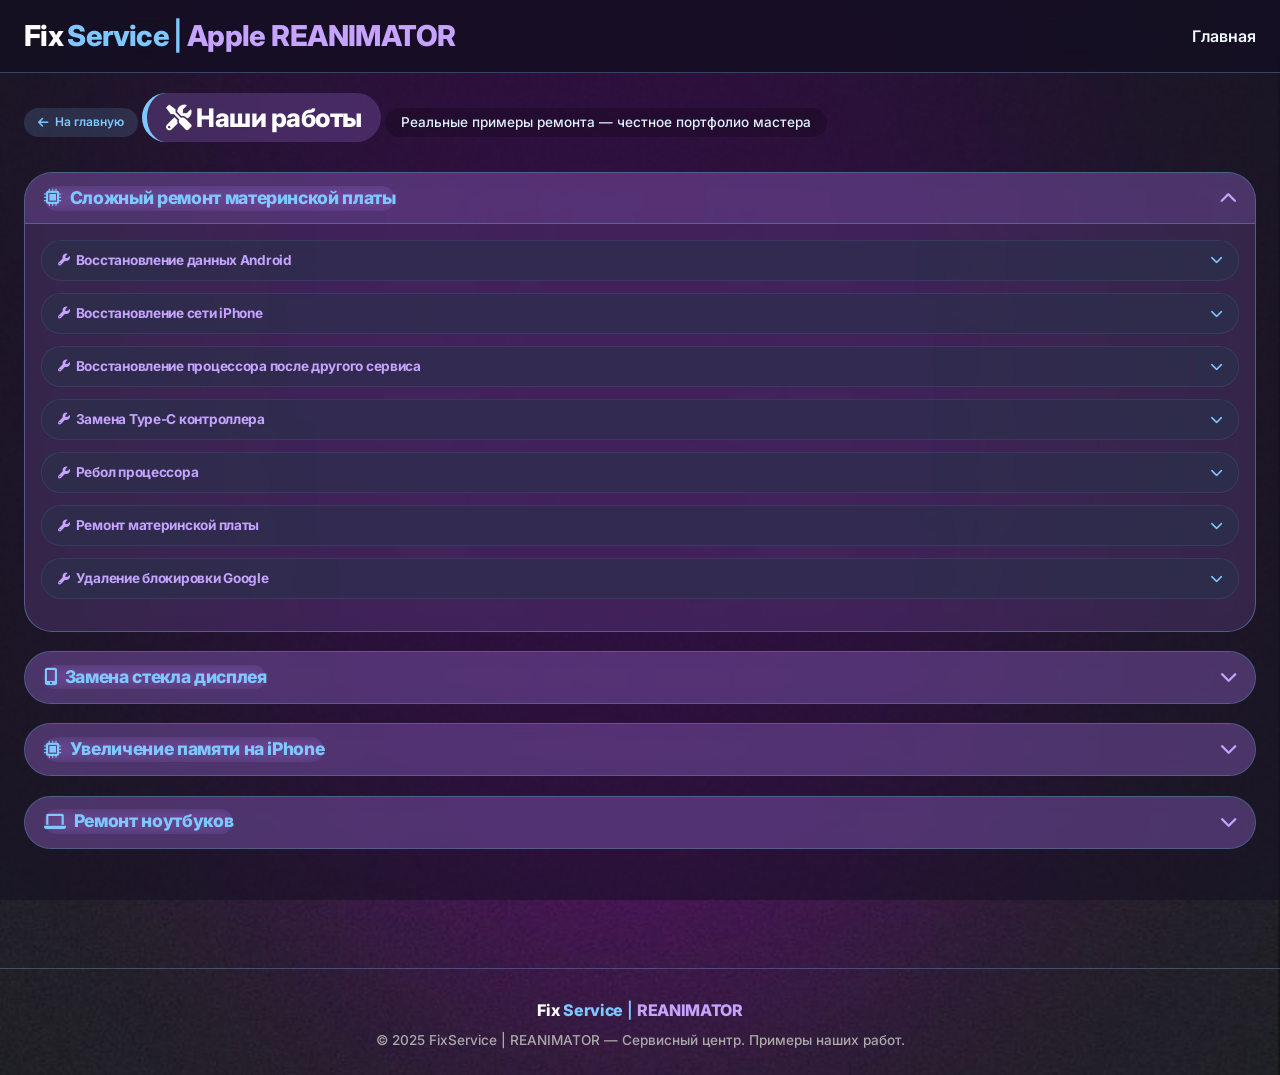
==== commit aeabd645: "Add files via upload" ====
--- a/biblioteka.html
+++ b/biblioteka.html
@@ -369,10 +369,10 @@
 <div class="navbar">
     <div class="container-nav">
         <div class="logo">
-            <span class="fix">Fix</span><span class="service">Service</span>
-            <span class="separator">|</span>
-            <span class="apple-reanimator">REANIMATOR</span>
-        </div>
+    <span class="fix">Fix</span><span class="service">Service</span>
+    <span class="separator">|</span>
+    <span class="apple-reanimator">Apple REANIMATOR</span>
+</div>
         <div class="nav-links">
             <a href="index.html" class="nav-link">Главная</a>
         </div>
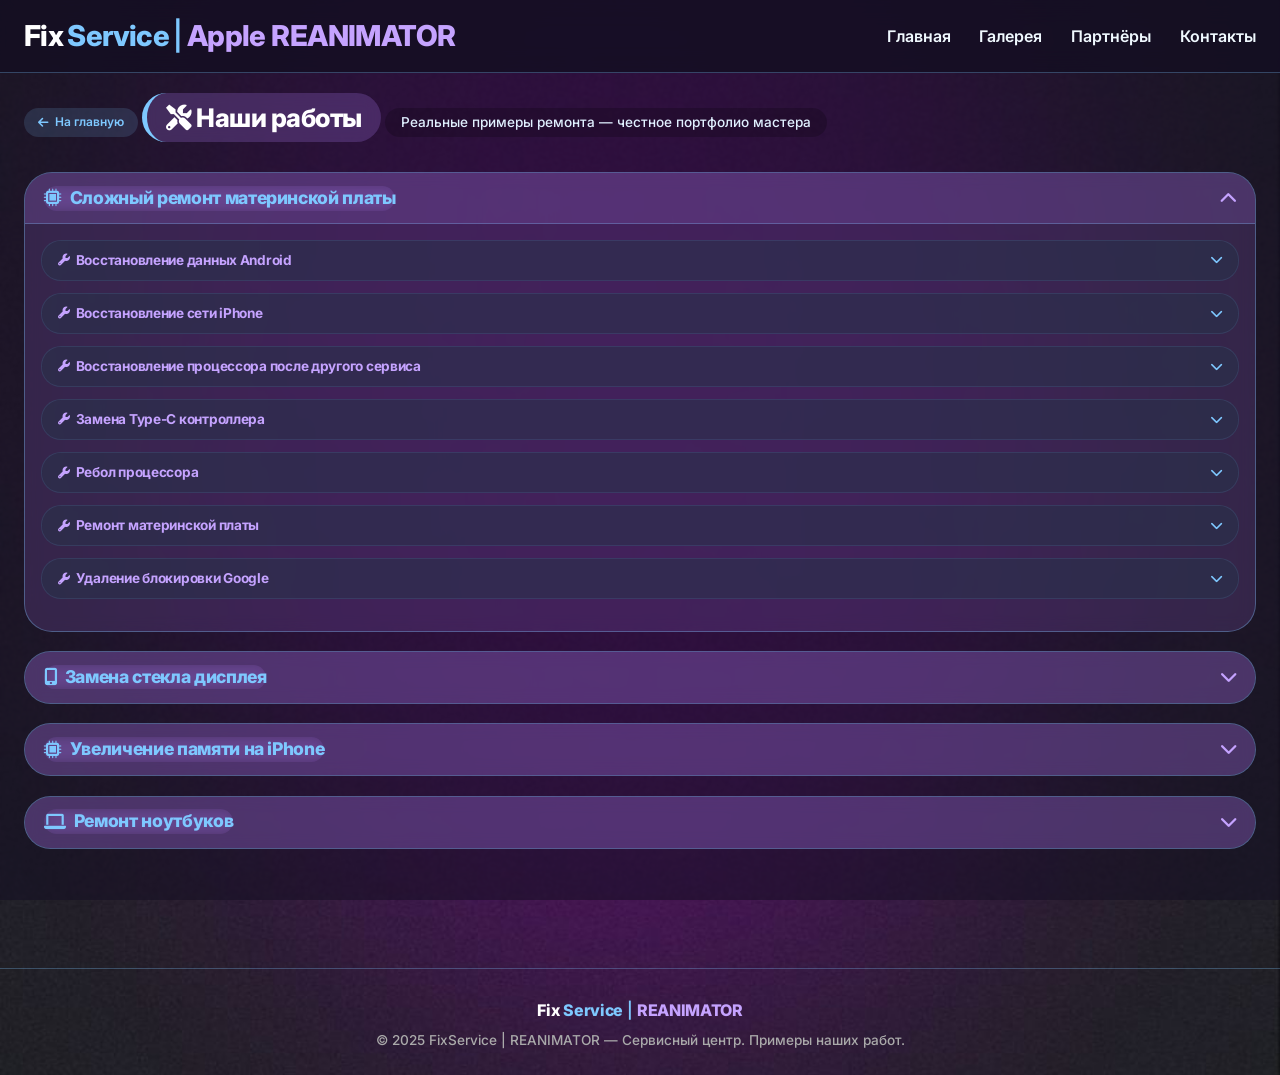
==== commit 9bad3b3b: "Add files via upload" ====
--- a/biblioteka.html
+++ b/biblioteka.html
@@ -369,12 +369,23 @@
 <div class="navbar">
     <div class="container-nav">
         <div class="logo">
-    <span class="fix">Fix</span><span class="service">Service</span>
-    <span class="separator">|</span>
-    <span class="apple-reanimator">Apple REANIMATOR</span>
-</div>
-        <div class="nav-links">
+            <span class="fix">Fix</span><span class="service">Service</span>
+            <span class="separator">|</span>
+            <span class="apple-reanimator">Apple REANIMATOR</span>
+        </div>
+        
+        <!-- ===== КНОПКА БУРГЕР ===== -->
+        <button class="burger-btn" id="burgerBtn" aria-label="Меню">
+            <span></span>
+            <span></span>
+            <span></span>
+        </button>
+        
+        <div class="nav-links" id="navLinks">
             <a href="index.html" class="nav-link">Главная</a>
+            <a href="biblioteka.html" class="nav-link">Галерея</a>
+            <a href="partners.html" class="nav-link">Партнёры</a>
+            <a href="index.html#contacts" class="nav-link">Контакты</a>
         </div>
     </div>
 </div>
@@ -677,5 +688,8 @@
     window.prevImageCustom = prevImageCustom;
     window.nextImageCustom = nextImageCustom;
 </script>
+
+<script src="js/main.js"></script>
+
 </body>
 </html>
--- a/css/style.css
+++ b/css/style.css
@@ -1203,8 +1203,158 @@
     transform: scale(1.1);
 }
 
-/* ===== АДАПТИВНОСТЬ ===== */
+/* ============================================================
+   МОБИЛЬНАЯ ВЕРСИЯ: БУРГЕР-МЕНЮ (ШАГ 1)
+   ============================================================ */
+
+/* Кнопка бургер */
+.burger-btn {
+    display: none;
+    flex-direction: column;
+    gap: 5px;
+    background: transparent;
+    border: none;
+    cursor: pointer;
+    padding: 8px 4px;
+    z-index: 110;
+}
+
+.burger-btn span {
+    display: block;
+    width: 28px;
+    height: 3px;
+    background: #7EC8FF;
+    border-radius: 4px;
+    transition: all 0.3s ease;
+    transform-origin: center;
+}
+
+/* Анимация бургера в крестик */
+.burger-btn.active span:nth-child(1) {
+    transform: rotate(45deg) translate(5px, 6px);
+}
+
+.burger-btn.active span:nth-child(2) {
+    opacity: 0;
+    transform: scaleX(0);
+}
+
+.burger-btn.active span:nth-child(3) {
+    transform: rotate(-45deg) translate(5px, -6px);
+}
+
 @media (max-width: 768px) {
+    /* Показываем бургер */
+    .burger-btn {
+        display: flex;
+        flex-shrink: 0;
+        gap: 4px;
+        padding: 4px 2px;
+        position: relative;
+        z-index: 110;
+    }
+    
+    .burger-btn span {
+        width: 22px;
+        height: 2.5px;
+    }
+    
+    /* Анимация бургера в крестик */
+    .burger-btn.active span:nth-child(1) {
+        transform: rotate(45deg) translate(4px, 5px);
+    }
+    
+    .burger-btn.active span:nth-child(2) {
+        opacity: 0;
+        transform: scaleX(0);
+    }
+    
+    .burger-btn.active span:nth-child(3) {
+        transform: rotate(-45deg) translate(4px, -5px);
+    }
+    
+    /* Шапка */
+    .navbar .container-nav {
+        flex-direction: row;
+        justify-content: space-between;
+        align-items: center;
+        padding: 6px 12px;
+        gap: 0;
+    }
+    
+    /* ===== ЛОГО БОЛЬШЕ НА ВСЮ ШИРИНУ ===== */
+    .logo {
+        font-size: 1.8rem !important;
+        gap: 2px;
+        flex: 1;
+        min-width: 0;
+        overflow: hidden;
+        white-space: nowrap;
+    }
+    
+    .logo .fix,
+    .logo .service,
+    .logo .separator,
+    .logo .apple-reanimator {
+        white-space: nowrap;
+    }
+    
+    .logo .separator {
+        font-size: 1.2rem;
+    }
+    
+    .logo .apple-reanimator {
+        font-size: 0.85rem;
+    }
+    
+    /* ===== МЕНЮ — ССЫЛКИ САМЫЙ ВЕРХ ===== */
+    .nav-links {
+        position: fixed;
+        top: 0;
+        left: 0;
+        width: 100%;
+        height: 100vh;
+        background: rgba(20, 15, 35, 0.97);
+        backdrop-filter: blur(16px);
+        flex-direction: column;
+        justify-content: flex-start;
+        align-items: center;
+        gap: 0.5rem;
+        transform: translateX(100%);
+        transition: transform 0.3s cubic-bezier(0.4, 0, 0.2, 1);
+        z-index: 105;
+        padding: 70px 16px 20px 16px;
+        overflow-y: auto;
+        padding-top: 70px;
+    }
+    
+    .nav-links.open {
+        transform: translateX(0);
+    }
+    
+    .nav-links .nav-link:first-child {
+        margin-top: 0;
+    }
+    
+    .nav-links .nav-link {
+        font-size: 1.1rem;
+        font-weight: 600;
+        color: #FFFFFF;
+        padding: 10px 20px;
+        border-radius: 12px;
+        width: 100%;
+        max-width: 280px;
+        text-align: center;
+        border: 1px solid rgba(126, 200, 255, 0.1);
+        background: rgba(126, 200, 255, 0.03);
+        transition: all 0.2s;
+    }
+    
+    .nav-links .nav-link:hover {
+        background: rgba(62, 159, 220, 0.25);
+        color: #7EC8FF;
+    }
+    
     .close-lightbox {
         top: 10px;
         right: 15px;
@@ -1216,6 +1366,7 @@
     }
 }
 
+/* ===== СТАРЫЕ АДАПТИВНЫЕ СТИЛИ (ОСТАВЛЯЕМ) ===== */
 @media (max-width: 800px) {
     .about-service-block {
         flex-direction: column;
@@ -1227,13 +1378,6 @@
     .service-gallery-grid {
         grid-template-columns: repeat(4, 1fr);
         gap: 8px;
-    }
-    .navbar .container-nav {
-        flex-direction: column;
-    }
-    .nav-links {
-        justify-content: center;
-        gap: 1rem;
     }
     .brands-grid {
         display: flex;
@@ -1266,9 +1410,6 @@
         max-width: 85%;
         font-size: 0.8rem;
         bottom: 90px;
-    }
-    .logo {
-        font-size: 1.2rem;
     }
     .contacts-wrapper {
         flex-direction: column;
